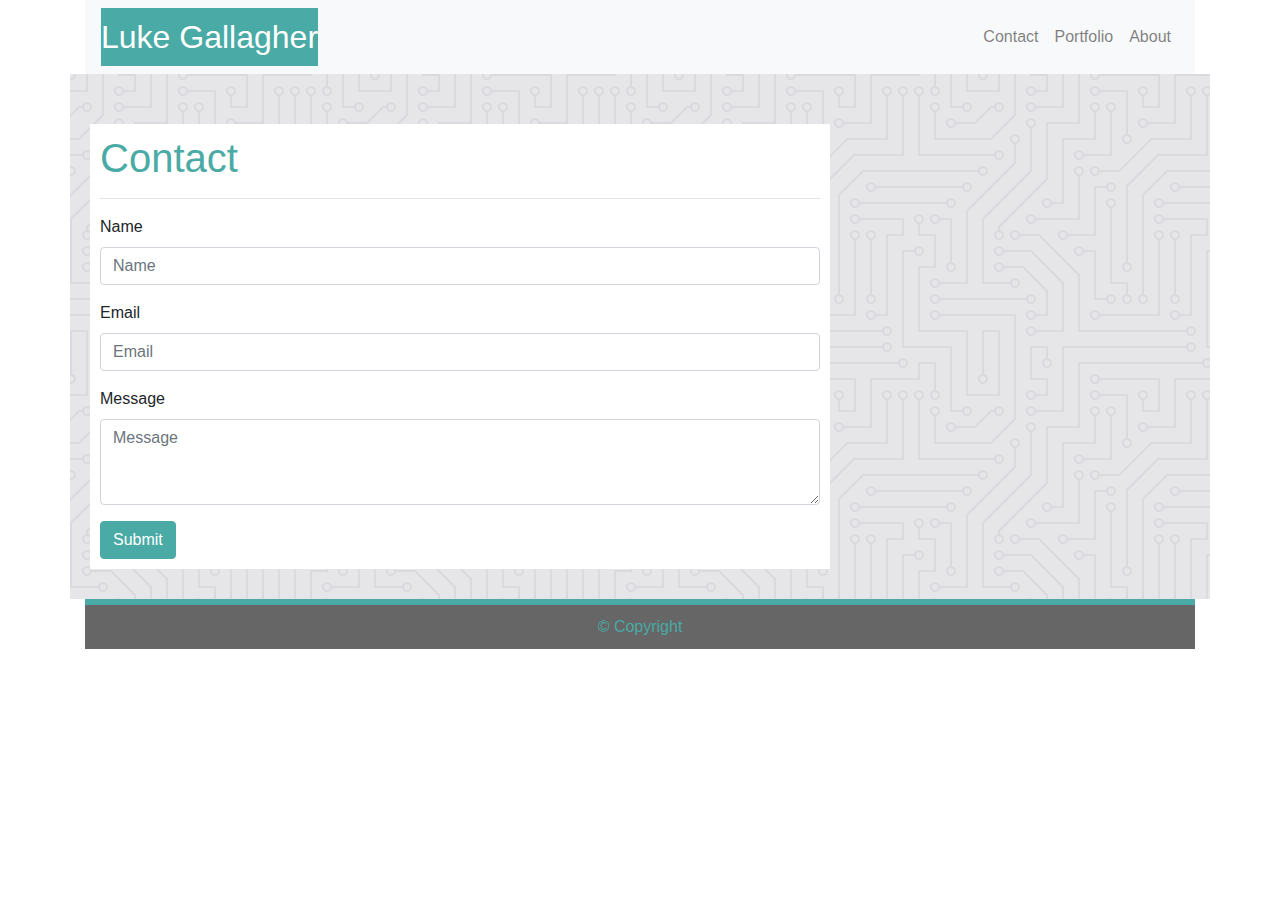
==== contact.html @ 32c840f1 "Initial commit of contact page" ====
<!DOCTYPE html>
<html lang="en-us">
  <head>
    <meta charset="utf-8" />
    <meta http-equiv="X-UA-Compatible" content="IE=edge" />
    <title>Contact Me</title>
    <!-- get the meta tag for viewport scaling -->
    <meta name="viewport" content="width=device-width, initial-scale=1" />

    <!-- Bring in the bootstrap CSS -->
    <!-- We link our html to the Bootstrap CDN Content Delivery Network-->
    <link rel="stylesheet" href="https://maxcdn.bootstrapcdn.com/bootstrap/4.0.0/css/bootstrap.min.css">
    <link rel="stylesheet" href="https://stackpath.bootstrapcdn.com/font-awesome/4.7.0/css/font-awesome.min.css">

    <link rel="stylesheet" type="text/css" media="screen" href="Assets/css/main.css"/>
    <!-- <script src="main.js"></script> -->
  </head>
  <body>
    <!-- Container Div -->
    <div class="container">
        <!-- set up nav bar -->
        <nav class="navbar navbar-expand-lg navbar-light bg-light">

            <!-- My brand -->
            <span class="navbar-brand" id="navbar-heading" >Luke Gallagher</span>
            <button class="navbar-toggler" type="button" data-toggle="collapse" data-target="#navbarNavDropdown" aria-controls="navbarNavDropdown" aria-expanded="false" aria-label="Toggle navigation">
            <span class="navbar-toggler-icon"></span>
            </button>
    
            <!-- Collapsible button -->
            <div class="collapse navbar-collapse" id="navbarNavDropdown">
            <ul class="navbar-nav ml-auto">
    
                <!-- The links of the navbar -->
                <li class="nav-item">
                    <a class="nav-link" href="#">Contact</a>
                </li>
                <li class="nav-item">
                    <a class="nav-link" href="#">Portfolio</a>
                </li>
                <li class="nav-item">
                    <a class="nav-link" href="#">About</a>
                </li>
                </ul>
            </div>
        </nav>
    </div>
    
    <!-- put main body in another container -->
    <div class="container">
      <div class="row"  id="rw-about-me">
        <!-- col 1 -->
        <section class="col-md-8" id="about-me">
          <h1>Contact</h1>
          <hr />
          <form>
            <div class="form-group">
                <label for="txtName">Name</label>
                <input type="text" class="form-control" id="txtName" placeholder="Name">
            </div>
            <div class="form-group">
              <label for="txtEmail">Email</label>
              <input type="email" class="form-control" id="txtEmail" placeholder="Email">
            </div>
            <div class="form-group">
              <label for="txtMessage">Message</label>
              <textarea class="form-control" id="txtMessage" placeholder="Message" rows="3"></textarea>
            </div>
            <button type="submit" class="btn btn-primary" id="btnSubmit">Submit</button>
          </form>
        </section>
      </div>
      <!-- end of top row -->
    </div>

    <!-- put footer in another container -->
    <div class="container">
      <!-- each row has 1 col of 12 -->
      <div class="row">
        <div class="col-md-12">
          <div class="d-flex" id="footer-line"></div>
        </div>
      </div>
      <div class="row">
        <div class="col-md-12">
            <!-- <div class="d-flex p-2" id="footer-box">&#169 Copyright</div> -->
            <footer>&#169; Copyright</footer>
        </div>
      </div>
      <!-- end of footer row -->
    </div>
  
  <!-- jQuery, javascript file for the Bootstrap's javascript file to function -->
  <script src="https://cdnjs.cloudflare.com/ajax/libs/jquery/3.2.1/jquery.min.js"></script>

  <!-- Bootstrap's javascript file that allows the dropdown menu to work  -->
  <script src="https://maxcdn.bootstrapcdn.com/bootstrap/4.0.0/js/bootstrap.min.js"></script>

  </body>
</html>
---- Assets/css/main.css ----
:root {
  --site-colour:#4aaaa5;
}

h1 {
  /* color: rgb(74, 170, 165); */
  color: var(--site-colour);
}

#rw-about-me {
    padding: 50px 10px 30px 20px;
    background-color: #e6e5e8;
    background-image: url("data:image/svg+xml,%3Csvg xmlns='http://www.w3.org/2000/svg' viewBox='0 0 304 304' width='304' height='304'%3E%3Cpath fill='%23b7b0c1' fill-opacity='0.23' d='M44.1 224a5 5 0 1 1 0 2H0v-2h44.1zm160 48a5 5 0 1 1 0 2H82v-2h122.1zm57.8-46a5 5 0 1 1 0-2H304v2h-42.1zm0 16a5 5 0 1 1 0-2H304v2h-42.1zm6.2-114a5 5 0 1 1 0 2h-86.2a5 5 0 1 1 0-2h86.2zm-256-48a5 5 0 1 1 0 2H0v-2h12.1zm185.8 34a5 5 0 1 1 0-2h86.2a5 5 0 1 1 0 2h-86.2zM258 12.1a5 5 0 1 1-2 0V0h2v12.1zm-64 208a5 5 0 1 1-2 0v-54.2a5 5 0 1 1 2 0v54.2zm48-198.2V80h62v2h-64V21.9a5 5 0 1 1 2 0zm16 16V64h46v2h-48V37.9a5 5 0 1 1 2 0zm-128 96V208h16v12.1a5 5 0 1 1-2 0V210h-16v-76.1a5 5 0 1 1 2 0zm-5.9-21.9a5 5 0 1 1 0 2H114v48H85.9a5 5 0 1 1 0-2H112v-48h12.1zm-6.2 130a5 5 0 1 1 0-2H176v-74.1a5 5 0 1 1 2 0V242h-60.1zm-16-64a5 5 0 1 1 0-2H114v48h10.1a5 5 0 1 1 0 2H112v-48h-10.1zM66 284.1a5 5 0 1 1-2 0V274H50v30h-2v-32h18v12.1zM236.1 176a5 5 0 1 1 0 2H226v94h48v32h-2v-30h-48v-98h12.1zm25.8-30a5 5 0 1 1 0-2H274v44.1a5 5 0 1 1-2 0V146h-10.1zm-64 96a5 5 0 1 1 0-2H208v-80h16v-14h-42.1a5 5 0 1 1 0-2H226v18h-16v80h-12.1zm86.2-210a5 5 0 1 1 0 2H272V0h2v32h10.1zM98 101.9V146H53.9a5 5 0 1 1 0-2H96v-42.1a5 5 0 1 1 2 0zM53.9 34a5 5 0 1 1 0-2H80V0h2v34H53.9zm60.1 3.9V66H82v64H69.9a5 5 0 1 1 0-2H80V64h32V37.9a5 5 0 1 1 2 0zM101.9 82a5 5 0 1 1 0-2H128V37.9a5 5 0 1 1 2 0V82h-28.1zm16-64a5 5 0 1 1 0-2H146v44.1a5 5 0 1 1-2 0V18h-26.1zm102.2 270a5 5 0 1 1 0 2H98v14h-2v-16h124.1zM242 149.9V160h16v34h-16v62h48v48h-2v-46h-48v-66h16v-30h-16v-12.1a5 5 0 1 1 2 0zM53.9 18a5 5 0 1 1 0-2H64V2H48V0h18v18H53.9zm112 32a5 5 0 1 1 0-2H192V0h50v2h-48v48h-28.1zm-48-48a5 5 0 0 1-9.8-2h2.07a3 3 0 1 0 5.66 0H178v34h-18V21.9a5 5 0 1 1 2 0V32h14V2h-58.1zm0 96a5 5 0 1 1 0-2H137l32-32h39V21.9a5 5 0 1 1 2 0V66h-40.17l-32 32H117.9zm28.1 90.1a5 5 0 1 1-2 0v-76.51L175.59 80H224V21.9a5 5 0 1 1 2 0V82h-49.59L146 112.41v75.69zm16 32a5 5 0 1 1-2 0v-99.51L184.59 96H300.1a5 5 0 0 1 3.9-3.9v2.07a3 3 0 0 0 0 5.66v2.07a5 5 0 0 1-3.9-3.9H185.41L162 121.41v98.69zm-144-64a5 5 0 1 1-2 0v-3.51l48-48V48h32V0h2v50H66v55.41l-48 48v2.69zM50 53.9v43.51l-48 48V208h26.1a5 5 0 1 1 0 2H0v-65.41l48-48V53.9a5 5 0 1 1 2 0zm-16 16V89.41l-34 34v-2.82l32-32V69.9a5 5 0 1 1 2 0zM12.1 32a5 5 0 1 1 0 2H9.41L0 43.41V40.6L8.59 32h3.51zm265.8 18a5 5 0 1 1 0-2h18.69l7.41-7.41v2.82L297.41 50H277.9zm-16 160a5 5 0 1 1 0-2H288v-71.41l16-16v2.82l-14 14V210h-28.1zm-208 32a5 5 0 1 1 0-2H64v-22.59L40.59 194H21.9a5 5 0 1 1 0-2H41.41L66 216.59V242H53.9zm150.2 14a5 5 0 1 1 0 2H96v-56.6L56.6 162H37.9a5 5 0 1 1 0-2h19.5L98 200.6V256h106.1zm-150.2 2a5 5 0 1 1 0-2H80v-46.59L48.59 178H21.9a5 5 0 1 1 0-2H49.41L82 208.59V258H53.9zM34 39.8v1.61L9.41 66H0v-2h8.59L32 40.59V0h2v39.8zM2 300.1a5 5 0 0 1 3.9 3.9H3.83A3 3 0 0 0 0 302.17V256h18v48h-2v-46H2v42.1zM34 241v63h-2v-62H0v-2h34v1zM17 18H0v-2h16V0h2v18h-1zm273-2h14v2h-16V0h2v16zm-32 273v15h-2v-14h-14v14h-2v-16h18v1zM0 92.1A5.02 5.02 0 0 1 6 97a5 5 0 0 1-6 4.9v-2.07a3 3 0 1 0 0-5.66V92.1zM80 272h2v32h-2v-32zm37.9 32h-2.07a3 3 0 0 0-5.66 0h-2.07a5 5 0 0 1 9.8 0zM5.9 0A5.02 5.02 0 0 1 0 5.9V3.83A3 3 0 0 0 3.83 0H5.9zm294.2 0h2.07A3 3 0 0 0 304 3.83V5.9a5 5 0 0 1-3.9-5.9zm3.9 300.1v2.07a3 3 0 0 0-1.83 1.83h-2.07a5 5 0 0 1 3.9-3.9zM97 100a3 3 0 1 0 0-6 3 3 0 0 0 0 6zm0-16a3 3 0 1 0 0-6 3 3 0 0 0 0 6zm16 16a3 3 0 1 0 0-6 3 3 0 0 0 0 6zm16 16a3 3 0 1 0 0-6 3 3 0 0 0 0 6zm0 16a3 3 0 1 0 0-6 3 3 0 0 0 0 6zm-48 32a3 3 0 1 0 0-6 3 3 0 0 0 0 6zm16 16a3 3 0 1 0 0-6 3 3 0 0 0 0 6zm32 48a3 3 0 1 0 0-6 3 3 0 0 0 0 6zm-16 16a3 3 0 1 0 0-6 3 3 0 0 0 0 6zm32-16a3 3 0 1 0 0-6 3 3 0 0 0 0 6zm0-32a3 3 0 1 0 0-6 3 3 0 0 0 0 6zm16 32a3 3 0 1 0 0-6 3 3 0 0 0 0 6zm32 16a3 3 0 1 0 0-6 3 3 0 0 0 0 6zm0-16a3 3 0 1 0 0-6 3 3 0 0 0 0 6zm-16-64a3 3 0 1 0 0-6 3 3 0 0 0 0 6zm16 0a3 3 0 1 0 0-6 3 3 0 0 0 0 6zm16 96a3 3 0 1 0 0-6 3 3 0 0 0 0 6zm0 16a3 3 0 1 0 0-6 3 3 0 0 0 0 6zm16 16a3 3 0 1 0 0-6 3 3 0 0 0 0 6zm16-144a3 3 0 1 0 0-6 3 3 0 0 0 0 6zm0 32a3 3 0 1 0 0-6 3 3 0 0 0 0 6zm16-32a3 3 0 1 0 0-6 3 3 0 0 0 0 6zm16-16a3 3 0 1 0 0-6 3 3 0 0 0 0 6zm-96 0a3 3 0 1 0 0-6 3 3 0 0 0 0 6zm0 16a3 3 0 1 0 0-6 3 3 0 0 0 0 6zm16-32a3 3 0 1 0 0-6 3 3 0 0 0 0 6zm96 0a3 3 0 1 0 0-6 3 3 0 0 0 0 6zm-16-64a3 3 0 1 0 0-6 3 3 0 0 0 0 6zm16-16a3 3 0 1 0 0-6 3 3 0 0 0 0 6zm-32 0a3 3 0 1 0 0-6 3 3 0 0 0 0 6zm0-16a3 3 0 1 0 0-6 3 3 0 0 0 0 6zm-16 0a3 3 0 1 0 0-6 3 3 0 0 0 0 6zm-16 0a3 3 0 1 0 0-6 3 3 0 0 0 0 6zm-16 0a3 3 0 1 0 0-6 3 3 0 0 0 0 6zM49 36a3 3 0 1 0 0-6 3 3 0 0 0 0 6zm-32 0a3 3 0 1 0 0-6 3 3 0 0 0 0 6zm32 16a3 3 0 1 0 0-6 3 3 0 0 0 0 6zM33 68a3 3 0 1 0 0-6 3 3 0 0 0 0 6zm16-48a3 3 0 1 0 0-6 3 3 0 0 0 0 6zm0 240a3 3 0 1 0 0-6 3 3 0 0 0 0 6zm16 32a3 3 0 1 0 0-6 3 3 0 0 0 0 6zm-16-64a3 3 0 1 0 0-6 3 3 0 0 0 0 6zm0 16a3 3 0 1 0 0-6 3 3 0 0 0 0 6zm-16-32a3 3 0 1 0 0-6 3 3 0 0 0 0 6zm80-176a3 3 0 1 0 0-6 3 3 0 0 0 0 6zm16 0a3 3 0 1 0 0-6 3 3 0 0 0 0 6zm-16-16a3 3 0 1 0 0-6 3 3 0 0 0 0 6zm32 48a3 3 0 1 0 0-6 3 3 0 0 0 0 6zm16-16a3 3 0 1 0 0-6 3 3 0 0 0 0 6zm0-32a3 3 0 1 0 0-6 3 3 0 0 0 0 6zm112 176a3 3 0 1 0 0-6 3 3 0 0 0 0 6zm-16 16a3 3 0 1 0 0-6 3 3 0 0 0 0 6zm0 16a3 3 0 1 0 0-6 3 3 0 0 0 0 6zm0 16a3 3 0 1 0 0-6 3 3 0 0 0 0 6zM17 180a3 3 0 1 0 0-6 3 3 0 0 0 0 6zm0 16a3 3 0 1 0 0-6 3 3 0 0 0 0 6zm0-32a3 3 0 1 0 0-6 3 3 0 0 0 0 6zm16 0a3 3 0 1 0 0-6 3 3 0 0 0 0 6zM17 84a3 3 0 1 0 0-6 3 3 0 0 0 0 6zm32 64a3 3 0 1 0 0-6 3 3 0 0 0 0 6zm16-16a3 3 0 1 0 0-6 3 3 0 0 0 0 6z'%3E%3C/path%3E%3C/svg%3E");
}

#about-me {
    background-color: white;
    padding: 10px; 
}

#myPicture {
  float: left;
  border: none;
  padding: 0px 15px 15px 0px;
}

#navbar-heading {
  font-size: xx-large;
  background-color: var(--site-colour);
  color: white;
}

#footer-line {
  background-color: var(--site-colour);
  min-height: 6px;
}

#footer-box {
  background-color: darkgray;
  min-height: 40px;
  text-align: center;
}

footer {
  padding: 10px;
  background-color: #666666;
  color: var(--site-colour);
  min-height: 40px;
  text-align: center;
}

.main-content {
  /* width: 700px; */
  padding: 10px;
  /* Positioning */
  /* float: left; */

  /* Visual */
  /* background: #fff; */
}

/* Contact page */
/* #btnSubmit { */
.btn-primary {
  background-color: var(--site-colour);
  border-color: var(--site-colour);
}

.btn-primary:hover {
  background-color: #389792;
  border-color: #389792;
}

/* Width at 400px and below */
@media screen and (max-width: 768px) {
  .wrapper {
    /* Box-model */
    width: 100%;
    padding: 20px;
  }

  .main-content {
    width: 100%;
  }

  #sidebar {
    margin-top: 40px;
  }
}

/* Width at 400px and below */
@media screen and (max-width: 400px) {
  body {
    background-color: #333;
  }

  .wrapper {
    /* Box-model */
    width: 100%;
    padding: 20px;
  }

  .main-content {
    width: 100%;
  }

  #sidebar {
    margin-top: 40px;
  }
}
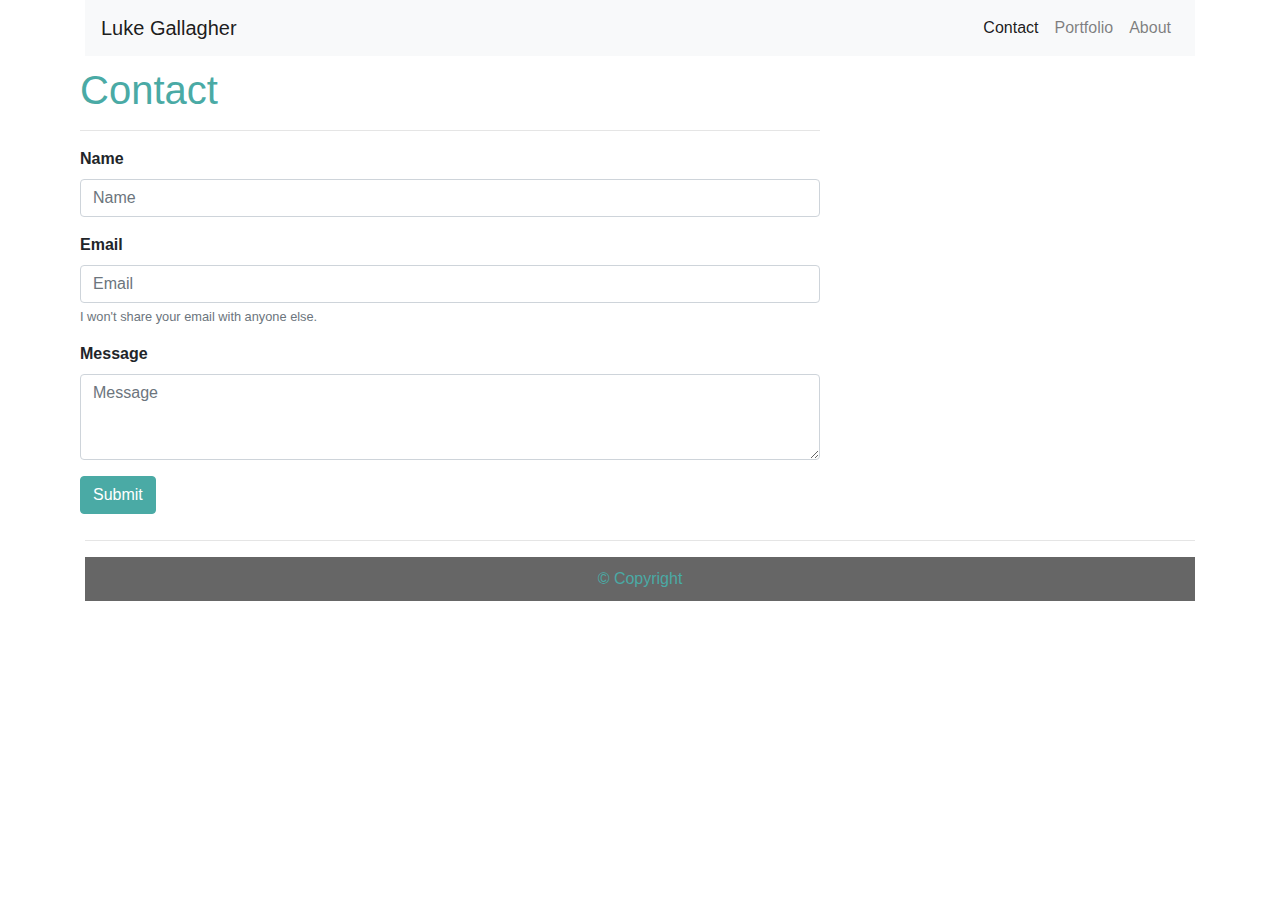
==== commit ec94e8d8: "Completed page layout" ====
--- a/contact.html
+++ b/contact.html
@@ -1,100 +1,81 @@
 <!DOCTYPE html>
-<html lang="en-us">
-  <head>
-    <meta charset="utf-8" />
-    <meta http-equiv="X-UA-Compatible" content="IE=edge" />
-    <title>Contact Me</title>
+<!-- saved from url=(0072)file:///C:/Users/galla/CodingBootcamp/Homework/My-Portfolio/contact.html -->
+<html lang="en-us"><head><meta http-equiv="Content-Type" content="text/html; charset=UTF-8">
+    
+    <meta http-equiv="X-UA-Compatible" content="IE=edge">
+    <title>LG - Contact Me</title>
     <!-- get the meta tag for viewport scaling -->
-    <meta name="viewport" content="width=device-width, initial-scale=1" />
+    <meta name="viewport" content="width=device-width, initial-scale=1">
 
-    <!-- Bring in the bootstrap CSS -->
-    <!-- We link our html to the Bootstrap CDN Content Delivery Network-->
-    <link rel="stylesheet" href="https://maxcdn.bootstrapcdn.com/bootstrap/4.0.0/css/bootstrap.min.css">
-    <link rel="stylesheet" href="https://stackpath.bootstrapcdn.com/font-awesome/4.7.0/css/font-awesome.min.css">
+    <!-- Bring in the bootstrap CSS via the Bootstrap CDN-->
+    <link rel="stylesheet" href="https://maxcdn.bootstrapcdn.com/bootstrap/4.0.0/css/bootstrap.min.css" />
+    <link rel="stylesheet" href="https://stackpath.bootstrapcdn.com/font-awesome/4.7.0/css/font-awesome.min.css" />
 
-    <link rel="stylesheet" type="text/css" media="screen" href="Assets/css/main.css"/>
-    <!-- <script src="main.js"></script> -->
+    <link rel="stylesheet" type="text/css" media="screen" href="Assets/css/main.css">
   </head>
   <body>
     <!-- Container Div -->
     <div class="container">
-        <!-- set up nav bar -->
-        <nav class="navbar navbar-expand-lg navbar-light bg-light">
+      <!-- set up nav bar -->
+      <nav class="navbar navbar-expand-lg navbar-light bg-light">
+        <!-- My brand -->
+        <span class="navbar-brand" id="navbarHeading">Luke Gallagher</span>
+        <button class="navbar-toggler" type="button" data-toggle="collapse" data-target="#navbarNavDropdown" aria-controls="navbarNavDropdown" aria-expanded="false" aria-label="Toggle navigation">
+          <span class="navbar-toggler-icon"></span>
+        </button>
 
-            <!-- My brand -->
-            <span class="navbar-brand" id="navbar-heading" >Luke Gallagher</span>
-            <button class="navbar-toggler" type="button" data-toggle="collapse" data-target="#navbarNavDropdown" aria-controls="navbarNavDropdown" aria-expanded="false" aria-label="Toggle navigation">
-            <span class="navbar-toggler-icon"></span>
-            </button>
+        <!-- Collapsible button -->
+        <div class="collapse navbar-collapse" id="navbarNavDropdown">
+          <ul class="navbar-nav ml-auto">
+            <!-- The links of the navbar -->
+            <li class="nav-item active">
+              <a class="nav-link" href="contact.html">Contact</a>
+            </li>
+            <li class="nav-item">
+              <a class="nav-link" href="portfolio.html">Portfolio</a>
+            </li>
+            <li class="nav-item">
+              <a class="nav-link" href="index.html">About</a>
+            </li>
+          </ul>
+        </div>
+      </nav>
     
-            <!-- Collapsible button -->
-            <div class="collapse navbar-collapse" id="navbarNavDropdown">
-            <ul class="navbar-nav ml-auto">
-    
-                <!-- The links of the navbar -->
-                <li class="nav-item">
-                    <a class="nav-link" href="#">Contact</a>
-                </li>
-                <li class="nav-item">
-                    <a class="nav-link" href="#">Portfolio</a>
-                </li>
-                <li class="nav-item">
-                    <a class="nav-link" href="#">About</a>
-                </li>
-                </ul>
-            </div>
-        </nav>
-    </div>
-    
-    <!-- put main body in another container -->
-    <div class="container">
-      <div class="row"  id="rw-about-me">
+      <!-- main body -->
+      <div class="row" id="rwContentArea">
         <!-- col 1 -->
-        <section class="col-md-8" id="about-me">
+        <section class="col-md-8" id="mainSection">
           <h1>Contact</h1>
-          <hr />
+          <hr>
           <form>
             <div class="form-group">
-                <label for="txtName">Name</label>
-                <input type="text" class="form-control" id="txtName" placeholder="Name">
+              <label for="txtName"><strong>Name</strong></label>
+              <input type="text" class="form-control" id="txtName" placeholder="Name" required="">
             </div>
             <div class="form-group">
-              <label for="txtEmail">Email</label>
-              <input type="email" class="form-control" id="txtEmail" placeholder="Email">
+              <label for="txtEmail"><strong>Email</strong></label>
+              <input type="email" class="form-control" id="txtEmail" placeholder="Email" required="">
+              <small id="emailHelp" class="form-text text-muted">I won't share your email with anyone else.</small>
             </div>
             <div class="form-group">
-              <label for="txtMessage">Message</label>
-              <textarea class="form-control" id="txtMessage" placeholder="Message" rows="3"></textarea>
+              <label for="txtMessage"><strong>Message</strong></label>
+              <textarea class="form-control" id="txtMessage" placeholder="Message" rows="3" required=""></textarea>
             </div>
-            <button type="submit" class="btn btn-primary" id="btnSubmit">Submit</button>
+            <button type="submit" class="btn btn-primary" id="btnSubmit">
+              Submit
+            </button>
           </form>
         </section>
       </div>
-      <!-- end of top row -->
+      
+      <!-- footer -->
+      <hr id="footerLine">
+      <footer>&#169; Copyright</footer>
     </div>
 
-    <!-- put footer in another container -->
-    <div class="container">
-      <!-- each row has 1 col of 12 -->
-      <div class="row">
-        <div class="col-md-12">
-          <div class="d-flex" id="footer-line"></div>
-        </div>
-      </div>
-      <div class="row">
-        <div class="col-md-12">
-            <!-- <div class="d-flex p-2" id="footer-box">&#169 Copyright</div> -->
-            <footer>&#169; Copyright</footer>
-        </div>
-      </div>
-      <!-- end of footer row -->
-    </div>
-  
-  <!-- jQuery, javascript file for the Bootstrap's javascript file to function -->
-  <script src="https://cdnjs.cloudflare.com/ajax/libs/jquery/3.2.1/jquery.min.js"></script>
+    <!-- jQuery, javascript file for the Bootstrap's javascript file to function -->
+    <script src="./contact_files/jquery.min.js.download"></script>
 
-  <!-- Bootstrap's javascript file that allows the dropdown menu to work  -->
-  <script src="https://maxcdn.bootstrapcdn.com/bootstrap/4.0.0/js/bootstrap.min.js"></script>
-
-  </body>
-</html>+    <!-- Bootstrap's javascript file that allows the dropdown menu to work  -->
+    <script src="./contact_files/bootstrap.min.js.download"></script>
+</body></html>--- a/Assets/css/main.css
+++ b/Assets/css/main.css
@@ -11,9 +11,10 @@
     padding: 50px 10px 30px 20px;
     background-color: #e6e5e8;
     background-image: url("data:image/svg+xml,%3Csvg xmlns='http://www.w3.org/2000/svg' viewBox='0 0 304 304' width='304' height='304'%3E%3Cpath fill='%23b7b0c1' fill-opacity='0.23' d='M44.1 224a5 5 0 1 1 0 2H0v-2h44.1zm160 48a5 5 0 1 1 0 2H82v-2h122.1zm57.8-46a5 5 0 1 1 0-2H304v2h-42.1zm0 16a5 5 0 1 1 0-2H304v2h-42.1zm6.2-114a5 5 0 1 1 0 2h-86.2a5 5 0 1 1 0-2h86.2zm-256-48a5 5 0 1 1 0 2H0v-2h12.1zm185.8 34a5 5 0 1 1 0-2h86.2a5 5 0 1 1 0 2h-86.2zM258 12.1a5 5 0 1 1-2 0V0h2v12.1zm-64 208a5 5 0 1 1-2 0v-54.2a5 5 0 1 1 2 0v54.2zm48-198.2V80h62v2h-64V21.9a5 5 0 1 1 2 0zm16 16V64h46v2h-48V37.9a5 5 0 1 1 2 0zm-128 96V208h16v12.1a5 5 0 1 1-2 0V210h-16v-76.1a5 5 0 1 1 2 0zm-5.9-21.9a5 5 0 1 1 0 2H114v48H85.9a5 5 0 1 1 0-2H112v-48h12.1zm-6.2 130a5 5 0 1 1 0-2H176v-74.1a5 5 0 1 1 2 0V242h-60.1zm-16-64a5 5 0 1 1 0-2H114v48h10.1a5 5 0 1 1 0 2H112v-48h-10.1zM66 284.1a5 5 0 1 1-2 0V274H50v30h-2v-32h18v12.1zM236.1 176a5 5 0 1 1 0 2H226v94h48v32h-2v-30h-48v-98h12.1zm25.8-30a5 5 0 1 1 0-2H274v44.1a5 5 0 1 1-2 0V146h-10.1zm-64 96a5 5 0 1 1 0-2H208v-80h16v-14h-42.1a5 5 0 1 1 0-2H226v18h-16v80h-12.1zm86.2-210a5 5 0 1 1 0 2H272V0h2v32h10.1zM98 101.9V146H53.9a5 5 0 1 1 0-2H96v-42.1a5 5 0 1 1 2 0zM53.9 34a5 5 0 1 1 0-2H80V0h2v34H53.9zm60.1 3.9V66H82v64H69.9a5 5 0 1 1 0-2H80V64h32V37.9a5 5 0 1 1 2 0zM101.9 82a5 5 0 1 1 0-2H128V37.9a5 5 0 1 1 2 0V82h-28.1zm16-64a5 5 0 1 1 0-2H146v44.1a5 5 0 1 1-2 0V18h-26.1zm102.2 270a5 5 0 1 1 0 2H98v14h-2v-16h124.1zM242 149.9V160h16v34h-16v62h48v48h-2v-46h-48v-66h16v-30h-16v-12.1a5 5 0 1 1 2 0zM53.9 18a5 5 0 1 1 0-2H64V2H48V0h18v18H53.9zm112 32a5 5 0 1 1 0-2H192V0h50v2h-48v48h-28.1zm-48-48a5 5 0 0 1-9.8-2h2.07a3 3 0 1 0 5.66 0H178v34h-18V21.9a5 5 0 1 1 2 0V32h14V2h-58.1zm0 96a5 5 0 1 1 0-2H137l32-32h39V21.9a5 5 0 1 1 2 0V66h-40.17l-32 32H117.9zm28.1 90.1a5 5 0 1 1-2 0v-76.51L175.59 80H224V21.9a5 5 0 1 1 2 0V82h-49.59L146 112.41v75.69zm16 32a5 5 0 1 1-2 0v-99.51L184.59 96H300.1a5 5 0 0 1 3.9-3.9v2.07a3 3 0 0 0 0 5.66v2.07a5 5 0 0 1-3.9-3.9H185.41L162 121.41v98.69zm-144-64a5 5 0 1 1-2 0v-3.51l48-48V48h32V0h2v50H66v55.41l-48 48v2.69zM50 53.9v43.51l-48 48V208h26.1a5 5 0 1 1 0 2H0v-65.41l48-48V53.9a5 5 0 1 1 2 0zm-16 16V89.41l-34 34v-2.82l32-32V69.9a5 5 0 1 1 2 0zM12.1 32a5 5 0 1 1 0 2H9.41L0 43.41V40.6L8.59 32h3.51zm265.8 18a5 5 0 1 1 0-2h18.69l7.41-7.41v2.82L297.41 50H277.9zm-16 160a5 5 0 1 1 0-2H288v-71.41l16-16v2.82l-14 14V210h-28.1zm-208 32a5 5 0 1 1 0-2H64v-22.59L40.59 194H21.9a5 5 0 1 1 0-2H41.41L66 216.59V242H53.9zm150.2 14a5 5 0 1 1 0 2H96v-56.6L56.6 162H37.9a5 5 0 1 1 0-2h19.5L98 200.6V256h106.1zm-150.2 2a5 5 0 1 1 0-2H80v-46.59L48.59 178H21.9a5 5 0 1 1 0-2H49.41L82 208.59V258H53.9zM34 39.8v1.61L9.41 66H0v-2h8.59L32 40.59V0h2v39.8zM2 300.1a5 5 0 0 1 3.9 3.9H3.83A3 3 0 0 0 0 302.17V256h18v48h-2v-46H2v42.1zM34 241v63h-2v-62H0v-2h34v1zM17 18H0v-2h16V0h2v18h-1zm273-2h14v2h-16V0h2v16zm-32 273v15h-2v-14h-14v14h-2v-16h18v1zM0 92.1A5.02 5.02 0 0 1 6 97a5 5 0 0 1-6 4.9v-2.07a3 3 0 1 0 0-5.66V92.1zM80 272h2v32h-2v-32zm37.9 32h-2.07a3 3 0 0 0-5.66 0h-2.07a5 5 0 0 1 9.8 0zM5.9 0A5.02 5.02 0 0 1 0 5.9V3.83A3 3 0 0 0 3.83 0H5.9zm294.2 0h2.07A3 3 0 0 0 304 3.83V5.9a5 5 0 0 1-3.9-5.9zm3.9 300.1v2.07a3 3 0 0 0-1.83 1.83h-2.07a5 5 0 0 1 3.9-3.9zM97 100a3 3 0 1 0 0-6 3 3 0 0 0 0 6zm0-16a3 3 0 1 0 0-6 3 3 0 0 0 0 6zm16 16a3 3 0 1 0 0-6 3 3 0 0 0 0 6zm16 16a3 3 0 1 0 0-6 3 3 0 0 0 0 6zm0 16a3 3 0 1 0 0-6 3 3 0 0 0 0 6zm-48 32a3 3 0 1 0 0-6 3 3 0 0 0 0 6zm16 16a3 3 0 1 0 0-6 3 3 0 0 0 0 6zm32 48a3 3 0 1 0 0-6 3 3 0 0 0 0 6zm-16 16a3 3 0 1 0 0-6 3 3 0 0 0 0 6zm32-16a3 3 0 1 0 0-6 3 3 0 0 0 0 6zm0-32a3 3 0 1 0 0-6 3 3 0 0 0 0 6zm16 32a3 3 0 1 0 0-6 3 3 0 0 0 0 6zm32 16a3 3 0 1 0 0-6 3 3 0 0 0 0 6zm0-16a3 3 0 1 0 0-6 3 3 0 0 0 0 6zm-16-64a3 3 0 1 0 0-6 3 3 0 0 0 0 6zm16 0a3 3 0 1 0 0-6 3 3 0 0 0 0 6zm16 96a3 3 0 1 0 0-6 3 3 0 0 0 0 6zm0 16a3 3 0 1 0 0-6 3 3 0 0 0 0 6zm16 16a3 3 0 1 0 0-6 3 3 0 0 0 0 6zm16-144a3 3 0 1 0 0-6 3 3 0 0 0 0 6zm0 32a3 3 0 1 0 0-6 3 3 0 0 0 0 6zm16-32a3 3 0 1 0 0-6 3 3 0 0 0 0 6zm16-16a3 3 0 1 0 0-6 3 3 0 0 0 0 6zm-96 0a3 3 0 1 0 0-6 3 3 0 0 0 0 6zm0 16a3 3 0 1 0 0-6 3 3 0 0 0 0 6zm16-32a3 3 0 1 0 0-6 3 3 0 0 0 0 6zm96 0a3 3 0 1 0 0-6 3 3 0 0 0 0 6zm-16-64a3 3 0 1 0 0-6 3 3 0 0 0 0 6zm16-16a3 3 0 1 0 0-6 3 3 0 0 0 0 6zm-32 0a3 3 0 1 0 0-6 3 3 0 0 0 0 6zm0-16a3 3 0 1 0 0-6 3 3 0 0 0 0 6zm-16 0a3 3 0 1 0 0-6 3 3 0 0 0 0 6zm-16 0a3 3 0 1 0 0-6 3 3 0 0 0 0 6zm-16 0a3 3 0 1 0 0-6 3 3 0 0 0 0 6zM49 36a3 3 0 1 0 0-6 3 3 0 0 0 0 6zm-32 0a3 3 0 1 0 0-6 3 3 0 0 0 0 6zm32 16a3 3 0 1 0 0-6 3 3 0 0 0 0 6zM33 68a3 3 0 1 0 0-6 3 3 0 0 0 0 6zm16-48a3 3 0 1 0 0-6 3 3 0 0 0 0 6zm0 240a3 3 0 1 0 0-6 3 3 0 0 0 0 6zm16 32a3 3 0 1 0 0-6 3 3 0 0 0 0 6zm-16-64a3 3 0 1 0 0-6 3 3 0 0 0 0 6zm0 16a3 3 0 1 0 0-6 3 3 0 0 0 0 6zm-16-32a3 3 0 1 0 0-6 3 3 0 0 0 0 6zm80-176a3 3 0 1 0 0-6 3 3 0 0 0 0 6zm16 0a3 3 0 1 0 0-6 3 3 0 0 0 0 6zm-16-16a3 3 0 1 0 0-6 3 3 0 0 0 0 6zm32 48a3 3 0 1 0 0-6 3 3 0 0 0 0 6zm16-16a3 3 0 1 0 0-6 3 3 0 0 0 0 6zm0-32a3 3 0 1 0 0-6 3 3 0 0 0 0 6zm112 176a3 3 0 1 0 0-6 3 3 0 0 0 0 6zm-16 16a3 3 0 1 0 0-6 3 3 0 0 0 0 6zm0 16a3 3 0 1 0 0-6 3 3 0 0 0 0 6zm0 16a3 3 0 1 0 0-6 3 3 0 0 0 0 6zM17 180a3 3 0 1 0 0-6 3 3 0 0 0 0 6zm0 16a3 3 0 1 0 0-6 3 3 0 0 0 0 6zm0-32a3 3 0 1 0 0-6 3 3 0 0 0 0 6zm16 0a3 3 0 1 0 0-6 3 3 0 0 0 0 6zM17 84a3 3 0 1 0 0-6 3 3 0 0 0 0 6zm32 64a3 3 0 1 0 0-6 3 3 0 0 0 0 6zm16-16a3 3 0 1 0 0-6 3 3 0 0 0 0 6z'%3E%3C/path%3E%3C/svg%3E");
+    /* background from https://www.heropatterns.com/ */
 }
 
-#about-me {
+#mainSection {
     background-color: white;
     padding: 10px; 
 }
@@ -59,16 +60,22 @@
   /* background: #fff; */
 }
 
-/* Contact page */
-/* #btnSubmit { */
+/******************************* Contact page **************************/
 .btn-primary {
   background-color: var(--site-colour);
   border-color: var(--site-colour);
 }
 
-.btn-primary:hover {
-  background-color: #389792;
-  border-color: #389792;
+.btn-primary:hover, .btn-primary:focus, .btn-primary:active, .btn-primary:visited, .btn-primary:focus {
+  background-color: #389792 !important;
+  border-color: #389792 !important;
+}
+
+/******************************* Portfolio page **************************/
+#myPicture1, #myPicture2, #myPicture3, #myPicture4, #myPicture5 {
+  float: left;
+  border: none;
+  padding: 20px;
 }
 
 /* Width at 400px and below */
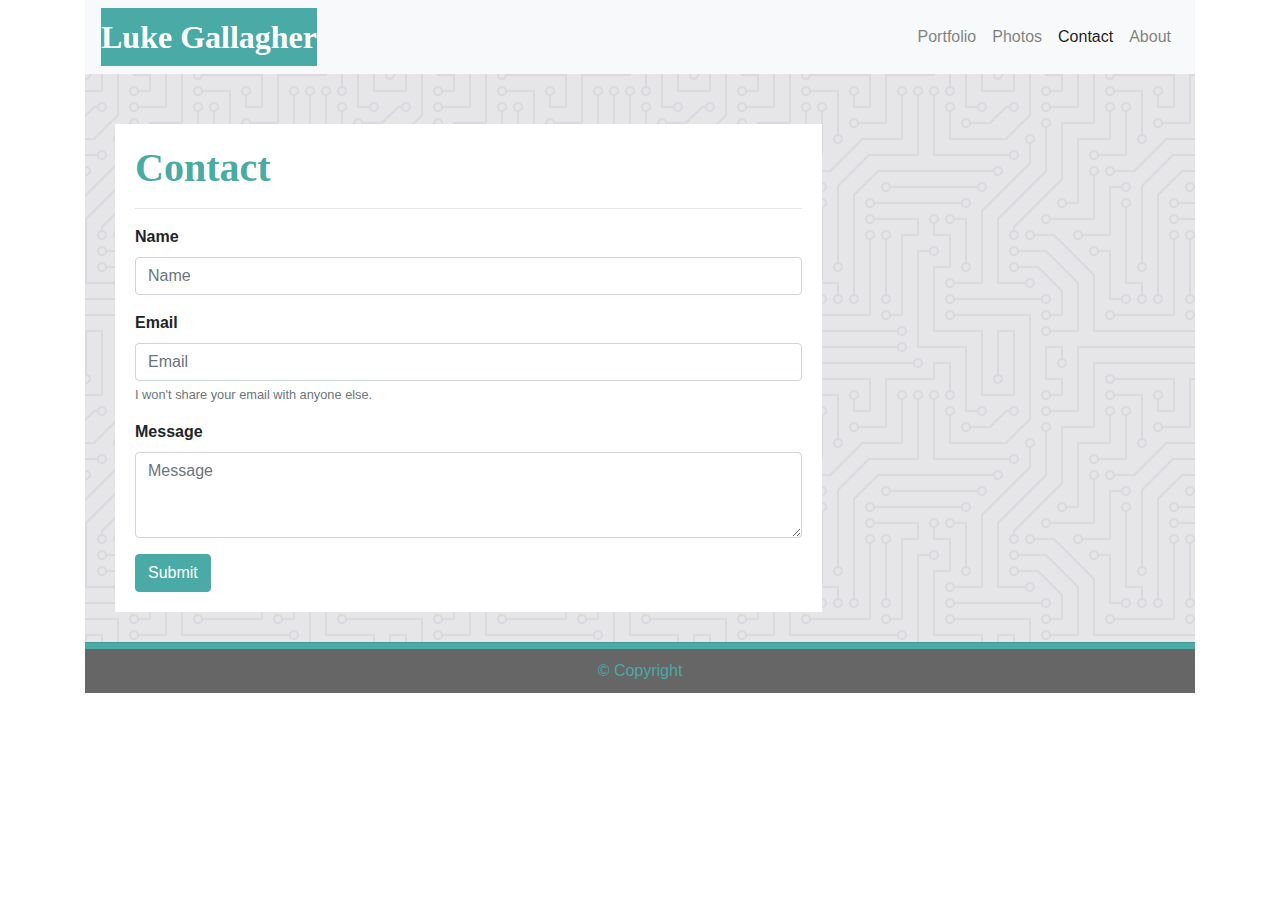
==== commit 3be5d869: "First update of Portfolio" ====
--- a/contact.html
+++ b/contact.html
@@ -1,17 +1,21 @@
+<!-- @format -->
+
 <!DOCTYPE html>
 <!-- saved from url=(0072)file:///C:/Users/galla/CodingBootcamp/Homework/My-Portfolio/contact.html -->
-<html lang="en-us"><head><meta http-equiv="Content-Type" content="text/html; charset=UTF-8">
-    
-    <meta http-equiv="X-UA-Compatible" content="IE=edge">
+<html lang="en-us">
+  <head>
+    <meta http-equiv="Content-Type" content="text/html; charset=UTF-8" />
+
+    <meta http-equiv="X-UA-Compatible" content="IE=edge" />
     <title>LG - Contact Me</title>
     <!-- get the meta tag for viewport scaling -->
-    <meta name="viewport" content="width=device-width, initial-scale=1">
+    <meta name="viewport" content="width=device-width, initial-scale=1" />
 
     <!-- Bring in the bootstrap CSS via the Bootstrap CDN-->
     <link rel="stylesheet" href="https://maxcdn.bootstrapcdn.com/bootstrap/4.0.0/css/bootstrap.min.css" />
     <link rel="stylesheet" href="https://stackpath.bootstrapcdn.com/font-awesome/4.7.0/css/font-awesome.min.css" />
 
-    <link rel="stylesheet" type="text/css" media="screen" href="Assets/css/main.css">
+    <link rel="stylesheet" type="text/css" media="screen" href="Assets/css/main.css" />
   </head>
   <body>
     <!-- Container Div -->
@@ -28,11 +32,14 @@
         <div class="collapse navbar-collapse" id="navbarNavDropdown">
           <ul class="navbar-nav ml-auto">
             <!-- The links of the navbar -->
+            <li class="nav-item">
+              <a class="nav-link" href="portfolio.html">Portfolio</a>
+            </li>
+            <li class="nav-item">
+              <a class="nav-link" href="photos.html">Photos</a>
+            </li>
             <li class="nav-item active">
               <a class="nav-link" href="contact.html">Contact</a>
-            </li>
-            <li class="nav-item">
-              <a class="nav-link" href="portfolio.html">Portfolio</a>
             </li>
             <li class="nav-item">
               <a class="nav-link" href="index.html">About</a>
@@ -40,36 +47,34 @@
           </ul>
         </div>
       </nav>
-    
+
       <!-- main body -->
       <div class="row" id="rwContentArea">
         <!-- col 1 -->
         <section class="col-md-8" id="mainSection">
           <h1>Contact</h1>
-          <hr>
+          <hr />
           <form>
             <div class="form-group">
               <label for="txtName"><strong>Name</strong></label>
-              <input type="text" class="form-control" id="txtName" placeholder="Name" required="">
+              <input type="text" class="form-control" id="txtName" placeholder="Name" required="" />
             </div>
             <div class="form-group">
               <label for="txtEmail"><strong>Email</strong></label>
-              <input type="email" class="form-control" id="txtEmail" placeholder="Email" required="">
+              <input type="email" class="form-control" id="txtEmail" placeholder="Email" required="" />
               <small id="emailHelp" class="form-text text-muted">I won't share your email with anyone else.</small>
             </div>
             <div class="form-group">
               <label for="txtMessage"><strong>Message</strong></label>
               <textarea class="form-control" id="txtMessage" placeholder="Message" rows="3" required=""></textarea>
             </div>
-            <button type="submit" class="btn btn-primary" id="btnSubmit">
-              Submit
-            </button>
+            <button type="submit" class="btn btn-primary" id="btnSubmit">Submit</button>
           </form>
         </section>
       </div>
-      
+
       <!-- footer -->
-      <hr id="footerLine">
+      <hr id="footerLine" />
       <footer>&#169; Copyright</footer>
     </div>
 
@@ -78,4 +83,5 @@
 
     <!-- Bootstrap's javascript file that allows the dropdown menu to work  -->
     <script src="./contact_files/bootstrap.min.js.download"></script>
-</body></html>+  </body>
+</html>
--- a/Assets/css/main.css
+++ b/Assets/css/main.css
@@ -1,45 +1,43 @@
 :root {
-  --site-colour:#4aaaa5;
+  --site-colour: #4aaaa5;
 }
 
 h1 {
-  /* color: rgb(74, 170, 165); */
+  font-family: "Times New Roman", sans-serif;
+  font-weight: bold;
   color: var(--site-colour);
 }
 
-#rw-about-me {
-    padding: 50px 10px 30px 20px;
-    background-color: #e6e5e8;
-    background-image: url("data:image/svg+xml,%3Csvg xmlns='http://www.w3.org/2000/svg' viewBox='0 0 304 304' width='304' height='304'%3E%3Cpath fill='%23b7b0c1' fill-opacity='0.23' d='M44.1 224a5 5 0 1 1 0 2H0v-2h44.1zm160 48a5 5 0 1 1 0 2H82v-2h122.1zm57.8-46a5 5 0 1 1 0-2H304v2h-42.1zm0 16a5 5 0 1 1 0-2H304v2h-42.1zm6.2-114a5 5 0 1 1 0 2h-86.2a5 5 0 1 1 0-2h86.2zm-256-48a5 5 0 1 1 0 2H0v-2h12.1zm185.8 34a5 5 0 1 1 0-2h86.2a5 5 0 1 1 0 2h-86.2zM258 12.1a5 5 0 1 1-2 0V0h2v12.1zm-64 208a5 5 0 1 1-2 0v-54.2a5 5 0 1 1 2 0v54.2zm48-198.2V80h62v2h-64V21.9a5 5 0 1 1 2 0zm16 16V64h46v2h-48V37.9a5 5 0 1 1 2 0zm-128 96V208h16v12.1a5 5 0 1 1-2 0V210h-16v-76.1a5 5 0 1 1 2 0zm-5.9-21.9a5 5 0 1 1 0 2H114v48H85.9a5 5 0 1 1 0-2H112v-48h12.1zm-6.2 130a5 5 0 1 1 0-2H176v-74.1a5 5 0 1 1 2 0V242h-60.1zm-16-64a5 5 0 1 1 0-2H114v48h10.1a5 5 0 1 1 0 2H112v-48h-10.1zM66 284.1a5 5 0 1 1-2 0V274H50v30h-2v-32h18v12.1zM236.1 176a5 5 0 1 1 0 2H226v94h48v32h-2v-30h-48v-98h12.1zm25.8-30a5 5 0 1 1 0-2H274v44.1a5 5 0 1 1-2 0V146h-10.1zm-64 96a5 5 0 1 1 0-2H208v-80h16v-14h-42.1a5 5 0 1 1 0-2H226v18h-16v80h-12.1zm86.2-210a5 5 0 1 1 0 2H272V0h2v32h10.1zM98 101.9V146H53.9a5 5 0 1 1 0-2H96v-42.1a5 5 0 1 1 2 0zM53.9 34a5 5 0 1 1 0-2H80V0h2v34H53.9zm60.1 3.9V66H82v64H69.9a5 5 0 1 1 0-2H80V64h32V37.9a5 5 0 1 1 2 0zM101.9 82a5 5 0 1 1 0-2H128V37.9a5 5 0 1 1 2 0V82h-28.1zm16-64a5 5 0 1 1 0-2H146v44.1a5 5 0 1 1-2 0V18h-26.1zm102.2 270a5 5 0 1 1 0 2H98v14h-2v-16h124.1zM242 149.9V160h16v34h-16v62h48v48h-2v-46h-48v-66h16v-30h-16v-12.1a5 5 0 1 1 2 0zM53.9 18a5 5 0 1 1 0-2H64V2H48V0h18v18H53.9zm112 32a5 5 0 1 1 0-2H192V0h50v2h-48v48h-28.1zm-48-48a5 5 0 0 1-9.8-2h2.07a3 3 0 1 0 5.66 0H178v34h-18V21.9a5 5 0 1 1 2 0V32h14V2h-58.1zm0 96a5 5 0 1 1 0-2H137l32-32h39V21.9a5 5 0 1 1 2 0V66h-40.17l-32 32H117.9zm28.1 90.1a5 5 0 1 1-2 0v-76.51L175.59 80H224V21.9a5 5 0 1 1 2 0V82h-49.59L146 112.41v75.69zm16 32a5 5 0 1 1-2 0v-99.51L184.59 96H300.1a5 5 0 0 1 3.9-3.9v2.07a3 3 0 0 0 0 5.66v2.07a5 5 0 0 1-3.9-3.9H185.41L162 121.41v98.69zm-144-64a5 5 0 1 1-2 0v-3.51l48-48V48h32V0h2v50H66v55.41l-48 48v2.69zM50 53.9v43.51l-48 48V208h26.1a5 5 0 1 1 0 2H0v-65.41l48-48V53.9a5 5 0 1 1 2 0zm-16 16V89.41l-34 34v-2.82l32-32V69.9a5 5 0 1 1 2 0zM12.1 32a5 5 0 1 1 0 2H9.41L0 43.41V40.6L8.59 32h3.51zm265.8 18a5 5 0 1 1 0-2h18.69l7.41-7.41v2.82L297.41 50H277.9zm-16 160a5 5 0 1 1 0-2H288v-71.41l16-16v2.82l-14 14V210h-28.1zm-208 32a5 5 0 1 1 0-2H64v-22.59L40.59 194H21.9a5 5 0 1 1 0-2H41.41L66 216.59V242H53.9zm150.2 14a5 5 0 1 1 0 2H96v-56.6L56.6 162H37.9a5 5 0 1 1 0-2h19.5L98 200.6V256h106.1zm-150.2 2a5 5 0 1 1 0-2H80v-46.59L48.59 178H21.9a5 5 0 1 1 0-2H49.41L82 208.59V258H53.9zM34 39.8v1.61L9.41 66H0v-2h8.59L32 40.59V0h2v39.8zM2 300.1a5 5 0 0 1 3.9 3.9H3.83A3 3 0 0 0 0 302.17V256h18v48h-2v-46H2v42.1zM34 241v63h-2v-62H0v-2h34v1zM17 18H0v-2h16V0h2v18h-1zm273-2h14v2h-16V0h2v16zm-32 273v15h-2v-14h-14v14h-2v-16h18v1zM0 92.1A5.02 5.02 0 0 1 6 97a5 5 0 0 1-6 4.9v-2.07a3 3 0 1 0 0-5.66V92.1zM80 272h2v32h-2v-32zm37.9 32h-2.07a3 3 0 0 0-5.66 0h-2.07a5 5 0 0 1 9.8 0zM5.9 0A5.02 5.02 0 0 1 0 5.9V3.83A3 3 0 0 0 3.83 0H5.9zm294.2 0h2.07A3 3 0 0 0 304 3.83V5.9a5 5 0 0 1-3.9-5.9zm3.9 300.1v2.07a3 3 0 0 0-1.83 1.83h-2.07a5 5 0 0 1 3.9-3.9zM97 100a3 3 0 1 0 0-6 3 3 0 0 0 0 6zm0-16a3 3 0 1 0 0-6 3 3 0 0 0 0 6zm16 16a3 3 0 1 0 0-6 3 3 0 0 0 0 6zm16 16a3 3 0 1 0 0-6 3 3 0 0 0 0 6zm0 16a3 3 0 1 0 0-6 3 3 0 0 0 0 6zm-48 32a3 3 0 1 0 0-6 3 3 0 0 0 0 6zm16 16a3 3 0 1 0 0-6 3 3 0 0 0 0 6zm32 48a3 3 0 1 0 0-6 3 3 0 0 0 0 6zm-16 16a3 3 0 1 0 0-6 3 3 0 0 0 0 6zm32-16a3 3 0 1 0 0-6 3 3 0 0 0 0 6zm0-32a3 3 0 1 0 0-6 3 3 0 0 0 0 6zm16 32a3 3 0 1 0 0-6 3 3 0 0 0 0 6zm32 16a3 3 0 1 0 0-6 3 3 0 0 0 0 6zm0-16a3 3 0 1 0 0-6 3 3 0 0 0 0 6zm-16-64a3 3 0 1 0 0-6 3 3 0 0 0 0 6zm16 0a3 3 0 1 0 0-6 3 3 0 0 0 0 6zm16 96a3 3 0 1 0 0-6 3 3 0 0 0 0 6zm0 16a3 3 0 1 0 0-6 3 3 0 0 0 0 6zm16 16a3 3 0 1 0 0-6 3 3 0 0 0 0 6zm16-144a3 3 0 1 0 0-6 3 3 0 0 0 0 6zm0 32a3 3 0 1 0 0-6 3 3 0 0 0 0 6zm16-32a3 3 0 1 0 0-6 3 3 0 0 0 0 6zm16-16a3 3 0 1 0 0-6 3 3 0 0 0 0 6zm-96 0a3 3 0 1 0 0-6 3 3 0 0 0 0 6zm0 16a3 3 0 1 0 0-6 3 3 0 0 0 0 6zm16-32a3 3 0 1 0 0-6 3 3 0 0 0 0 6zm96 0a3 3 0 1 0 0-6 3 3 0 0 0 0 6zm-16-64a3 3 0 1 0 0-6 3 3 0 0 0 0 6zm16-16a3 3 0 1 0 0-6 3 3 0 0 0 0 6zm-32 0a3 3 0 1 0 0-6 3 3 0 0 0 0 6zm0-16a3 3 0 1 0 0-6 3 3 0 0 0 0 6zm-16 0a3 3 0 1 0 0-6 3 3 0 0 0 0 6zm-16 0a3 3 0 1 0 0-6 3 3 0 0 0 0 6zm-16 0a3 3 0 1 0 0-6 3 3 0 0 0 0 6zM49 36a3 3 0 1 0 0-6 3 3 0 0 0 0 6zm-32 0a3 3 0 1 0 0-6 3 3 0 0 0 0 6zm32 16a3 3 0 1 0 0-6 3 3 0 0 0 0 6zM33 68a3 3 0 1 0 0-6 3 3 0 0 0 0 6zm16-48a3 3 0 1 0 0-6 3 3 0 0 0 0 6zm0 240a3 3 0 1 0 0-6 3 3 0 0 0 0 6zm16 32a3 3 0 1 0 0-6 3 3 0 0 0 0 6zm-16-64a3 3 0 1 0 0-6 3 3 0 0 0 0 6zm0 16a3 3 0 1 0 0-6 3 3 0 0 0 0 6zm-16-32a3 3 0 1 0 0-6 3 3 0 0 0 0 6zm80-176a3 3 0 1 0 0-6 3 3 0 0 0 0 6zm16 0a3 3 0 1 0 0-6 3 3 0 0 0 0 6zm-16-16a3 3 0 1 0 0-6 3 3 0 0 0 0 6zm32 48a3 3 0 1 0 0-6 3 3 0 0 0 0 6zm16-16a3 3 0 1 0 0-6 3 3 0 0 0 0 6zm0-32a3 3 0 1 0 0-6 3 3 0 0 0 0 6zm112 176a3 3 0 1 0 0-6 3 3 0 0 0 0 6zm-16 16a3 3 0 1 0 0-6 3 3 0 0 0 0 6zm0 16a3 3 0 1 0 0-6 3 3 0 0 0 0 6zm0 16a3 3 0 1 0 0-6 3 3 0 0 0 0 6zM17 180a3 3 0 1 0 0-6 3 3 0 0 0 0 6zm0 16a3 3 0 1 0 0-6 3 3 0 0 0 0 6zm0-32a3 3 0 1 0 0-6 3 3 0 0 0 0 6zm16 0a3 3 0 1 0 0-6 3 3 0 0 0 0 6zM17 84a3 3 0 1 0 0-6 3 3 0 0 0 0 6zm32 64a3 3 0 1 0 0-6 3 3 0 0 0 0 6zm16-16a3 3 0 1 0 0-6 3 3 0 0 0 0 6z'%3E%3C/path%3E%3C/svg%3E");
-    /* background from https://www.heropatterns.com/ */
+.row {
+  margin-right: 0px;
+  margin-left: 0px;
 }
 
-#mainSection {
-    background-color: white;
-    padding: 10px; 
-}
-
-#myPicture {
-  float: left;
-  border: none;
-  padding: 0px 15px 15px 0px;
-}
-
-#navbar-heading {
+#navbarHeading {
+  font-family: "Times New Roman", sans-serif;
   font-size: xx-large;
+  font-weight: bold;
   background-color: var(--site-colour);
   color: white;
 }
 
-#footer-line {
+#rwContentArea {
+  padding: 50px 20px 30px 30px;
+  background-color: #e6e5e8;
+  background-image: url("data:image/svg+xml,%3Csvg xmlns='http://www.w3.org/2000/svg' viewBox='0 0 304 304' width='304' height='304'%3E%3Cpath fill='%23b7b0c1' fill-opacity='0.23' d='M44.1 224a5 5 0 1 1 0 2H0v-2h44.1zm160 48a5 5 0 1 1 0 2H82v-2h122.1zm57.8-46a5 5 0 1 1 0-2H304v2h-42.1zm0 16a5 5 0 1 1 0-2H304v2h-42.1zm6.2-114a5 5 0 1 1 0 2h-86.2a5 5 0 1 1 0-2h86.2zm-256-48a5 5 0 1 1 0 2H0v-2h12.1zm185.8 34a5 5 0 1 1 0-2h86.2a5 5 0 1 1 0 2h-86.2zM258 12.1a5 5 0 1 1-2 0V0h2v12.1zm-64 208a5 5 0 1 1-2 0v-54.2a5 5 0 1 1 2 0v54.2zm48-198.2V80h62v2h-64V21.9a5 5 0 1 1 2 0zm16 16V64h46v2h-48V37.9a5 5 0 1 1 2 0zm-128 96V208h16v12.1a5 5 0 1 1-2 0V210h-16v-76.1a5 5 0 1 1 2 0zm-5.9-21.9a5 5 0 1 1 0 2H114v48H85.9a5 5 0 1 1 0-2H112v-48h12.1zm-6.2 130a5 5 0 1 1 0-2H176v-74.1a5 5 0 1 1 2 0V242h-60.1zm-16-64a5 5 0 1 1 0-2H114v48h10.1a5 5 0 1 1 0 2H112v-48h-10.1zM66 284.1a5 5 0 1 1-2 0V274H50v30h-2v-32h18v12.1zM236.1 176a5 5 0 1 1 0 2H226v94h48v32h-2v-30h-48v-98h12.1zm25.8-30a5 5 0 1 1 0-2H274v44.1a5 5 0 1 1-2 0V146h-10.1zm-64 96a5 5 0 1 1 0-2H208v-80h16v-14h-42.1a5 5 0 1 1 0-2H226v18h-16v80h-12.1zm86.2-210a5 5 0 1 1 0 2H272V0h2v32h10.1zM98 101.9V146H53.9a5 5 0 1 1 0-2H96v-42.1a5 5 0 1 1 2 0zM53.9 34a5 5 0 1 1 0-2H80V0h2v34H53.9zm60.1 3.9V66H82v64H69.9a5 5 0 1 1 0-2H80V64h32V37.9a5 5 0 1 1 2 0zM101.9 82a5 5 0 1 1 0-2H128V37.9a5 5 0 1 1 2 0V82h-28.1zm16-64a5 5 0 1 1 0-2H146v44.1a5 5 0 1 1-2 0V18h-26.1zm102.2 270a5 5 0 1 1 0 2H98v14h-2v-16h124.1zM242 149.9V160h16v34h-16v62h48v48h-2v-46h-48v-66h16v-30h-16v-12.1a5 5 0 1 1 2 0zM53.9 18a5 5 0 1 1 0-2H64V2H48V0h18v18H53.9zm112 32a5 5 0 1 1 0-2H192V0h50v2h-48v48h-28.1zm-48-48a5 5 0 0 1-9.8-2h2.07a3 3 0 1 0 5.66 0H178v34h-18V21.9a5 5 0 1 1 2 0V32h14V2h-58.1zm0 96a5 5 0 1 1 0-2H137l32-32h39V21.9a5 5 0 1 1 2 0V66h-40.17l-32 32H117.9zm28.1 90.1a5 5 0 1 1-2 0v-76.51L175.59 80H224V21.9a5 5 0 1 1 2 0V82h-49.59L146 112.41v75.69zm16 32a5 5 0 1 1-2 0v-99.51L184.59 96H300.1a5 5 0 0 1 3.9-3.9v2.07a3 3 0 0 0 0 5.66v2.07a5 5 0 0 1-3.9-3.9H185.41L162 121.41v98.69zm-144-64a5 5 0 1 1-2 0v-3.51l48-48V48h32V0h2v50H66v55.41l-48 48v2.69zM50 53.9v43.51l-48 48V208h26.1a5 5 0 1 1 0 2H0v-65.41l48-48V53.9a5 5 0 1 1 2 0zm-16 16V89.41l-34 34v-2.82l32-32V69.9a5 5 0 1 1 2 0zM12.1 32a5 5 0 1 1 0 2H9.41L0 43.41V40.6L8.59 32h3.51zm265.8 18a5 5 0 1 1 0-2h18.69l7.41-7.41v2.82L297.41 50H277.9zm-16 160a5 5 0 1 1 0-2H288v-71.41l16-16v2.82l-14 14V210h-28.1zm-208 32a5 5 0 1 1 0-2H64v-22.59L40.59 194H21.9a5 5 0 1 1 0-2H41.41L66 216.59V242H53.9zm150.2 14a5 5 0 1 1 0 2H96v-56.6L56.6 162H37.9a5 5 0 1 1 0-2h19.5L98 200.6V256h106.1zm-150.2 2a5 5 0 1 1 0-2H80v-46.59L48.59 178H21.9a5 5 0 1 1 0-2H49.41L82 208.59V258H53.9zM34 39.8v1.61L9.41 66H0v-2h8.59L32 40.59V0h2v39.8zM2 300.1a5 5 0 0 1 3.9 3.9H3.83A3 3 0 0 0 0 302.17V256h18v48h-2v-46H2v42.1zM34 241v63h-2v-62H0v-2h34v1zM17 18H0v-2h16V0h2v18h-1zm273-2h14v2h-16V0h2v16zm-32 273v15h-2v-14h-14v14h-2v-16h18v1zM0 92.1A5.02 5.02 0 0 1 6 97a5 5 0 0 1-6 4.9v-2.07a3 3 0 1 0 0-5.66V92.1zM80 272h2v32h-2v-32zm37.9 32h-2.07a3 3 0 0 0-5.66 0h-2.07a5 5 0 0 1 9.8 0zM5.9 0A5.02 5.02 0 0 1 0 5.9V3.83A3 3 0 0 0 3.83 0H5.9zm294.2 0h2.07A3 3 0 0 0 304 3.83V5.9a5 5 0 0 1-3.9-5.9zm3.9 300.1v2.07a3 3 0 0 0-1.83 1.83h-2.07a5 5 0 0 1 3.9-3.9zM97 100a3 3 0 1 0 0-6 3 3 0 0 0 0 6zm0-16a3 3 0 1 0 0-6 3 3 0 0 0 0 6zm16 16a3 3 0 1 0 0-6 3 3 0 0 0 0 6zm16 16a3 3 0 1 0 0-6 3 3 0 0 0 0 6zm0 16a3 3 0 1 0 0-6 3 3 0 0 0 0 6zm-48 32a3 3 0 1 0 0-6 3 3 0 0 0 0 6zm16 16a3 3 0 1 0 0-6 3 3 0 0 0 0 6zm32 48a3 3 0 1 0 0-6 3 3 0 0 0 0 6zm-16 16a3 3 0 1 0 0-6 3 3 0 0 0 0 6zm32-16a3 3 0 1 0 0-6 3 3 0 0 0 0 6zm0-32a3 3 0 1 0 0-6 3 3 0 0 0 0 6zm16 32a3 3 0 1 0 0-6 3 3 0 0 0 0 6zm32 16a3 3 0 1 0 0-6 3 3 0 0 0 0 6zm0-16a3 3 0 1 0 0-6 3 3 0 0 0 0 6zm-16-64a3 3 0 1 0 0-6 3 3 0 0 0 0 6zm16 0a3 3 0 1 0 0-6 3 3 0 0 0 0 6zm16 96a3 3 0 1 0 0-6 3 3 0 0 0 0 6zm0 16a3 3 0 1 0 0-6 3 3 0 0 0 0 6zm16 16a3 3 0 1 0 0-6 3 3 0 0 0 0 6zm16-144a3 3 0 1 0 0-6 3 3 0 0 0 0 6zm0 32a3 3 0 1 0 0-6 3 3 0 0 0 0 6zm16-32a3 3 0 1 0 0-6 3 3 0 0 0 0 6zm16-16a3 3 0 1 0 0-6 3 3 0 0 0 0 6zm-96 0a3 3 0 1 0 0-6 3 3 0 0 0 0 6zm0 16a3 3 0 1 0 0-6 3 3 0 0 0 0 6zm16-32a3 3 0 1 0 0-6 3 3 0 0 0 0 6zm96 0a3 3 0 1 0 0-6 3 3 0 0 0 0 6zm-16-64a3 3 0 1 0 0-6 3 3 0 0 0 0 6zm16-16a3 3 0 1 0 0-6 3 3 0 0 0 0 6zm-32 0a3 3 0 1 0 0-6 3 3 0 0 0 0 6zm0-16a3 3 0 1 0 0-6 3 3 0 0 0 0 6zm-16 0a3 3 0 1 0 0-6 3 3 0 0 0 0 6zm-16 0a3 3 0 1 0 0-6 3 3 0 0 0 0 6zm-16 0a3 3 0 1 0 0-6 3 3 0 0 0 0 6zM49 36a3 3 0 1 0 0-6 3 3 0 0 0 0 6zm-32 0a3 3 0 1 0 0-6 3 3 0 0 0 0 6zm32 16a3 3 0 1 0 0-6 3 3 0 0 0 0 6zM33 68a3 3 0 1 0 0-6 3 3 0 0 0 0 6zm16-48a3 3 0 1 0 0-6 3 3 0 0 0 0 6zm0 240a3 3 0 1 0 0-6 3 3 0 0 0 0 6zm16 32a3 3 0 1 0 0-6 3 3 0 0 0 0 6zm-16-64a3 3 0 1 0 0-6 3 3 0 0 0 0 6zm0 16a3 3 0 1 0 0-6 3 3 0 0 0 0 6zm-16-32a3 3 0 1 0 0-6 3 3 0 0 0 0 6zm80-176a3 3 0 1 0 0-6 3 3 0 0 0 0 6zm16 0a3 3 0 1 0 0-6 3 3 0 0 0 0 6zm-16-16a3 3 0 1 0 0-6 3 3 0 0 0 0 6zm32 48a3 3 0 1 0 0-6 3 3 0 0 0 0 6zm16-16a3 3 0 1 0 0-6 3 3 0 0 0 0 6zm0-32a3 3 0 1 0 0-6 3 3 0 0 0 0 6zm112 176a3 3 0 1 0 0-6 3 3 0 0 0 0 6zm-16 16a3 3 0 1 0 0-6 3 3 0 0 0 0 6zm0 16a3 3 0 1 0 0-6 3 3 0 0 0 0 6zm0 16a3 3 0 1 0 0-6 3 3 0 0 0 0 6zM17 180a3 3 0 1 0 0-6 3 3 0 0 0 0 6zm0 16a3 3 0 1 0 0-6 3 3 0 0 0 0 6zm0-32a3 3 0 1 0 0-6 3 3 0 0 0 0 6zm16 0a3 3 0 1 0 0-6 3 3 0 0 0 0 6zM17 84a3 3 0 1 0 0-6 3 3 0 0 0 0 6zm32 64a3 3 0 1 0 0-6 3 3 0 0 0 0 6zm16-16a3 3 0 1 0 0-6 3 3 0 0 0 0 6z'%3E%3C/path%3E%3C/svg%3E");
+  /* background pattern from https://www.heropatterns.com/ */
+}  
+
+#mainSection {
+  background-color: white;
+  padding: 20px;
+}  
+
+#footerLine {
+  margin-top: 0px;
+  margin-bottom: 0px;
   background-color: var(--site-colour);
   min-height: 6px;
-}
-
-#footer-box {
-  background-color: darkgray;
-  min-height: 40px;
-  text-align: center;
 }
 
 footer {
@@ -50,35 +48,50 @@
   text-align: center;
 }
 
-.main-content {
-  /* width: 700px; */
-  padding: 10px;
-  /* Positioning */
-  /* float: left; */
-
-  /* Visual */
-  /* background: #fff; */
+/******************************* index (about me) page **************************/
+#myPicture {
+  float: left;
+  border: none;
+  max-width: 200px;
+  max-height: 200px;
+  padding: 0px 15px 15px 0px;
 }
 
 /******************************* Contact page **************************/
+.form-control:focus {
+  border-color: #389792;
+  box-shadow: 0 0 0 0.2rem rgba(56, 151, 146, .25);
+}
+
 .btn-primary {
   background-color: var(--site-colour);
   border-color: var(--site-colour);
 }
 
-.btn-primary:hover, .btn-primary:focus, .btn-primary:active, .btn-primary:visited, .btn-primary:focus {
+.btn-primary:hover,
+.btn-primary:active,
+.btn-primary:visited,
+.btn-primary:focus {
   background-color: #389792 !important;
   border-color: #389792 !important;
+  box-shadow: 0 0 0 0.2rem rgba(56, 151, 146, .25) !important;
 }
 
 /******************************* Portfolio page **************************/
-#myPicture1, #myPicture2, #myPicture3, #myPicture4, #myPicture5 {
-  float: left;
-  border: none;
-  padding: 20px;
+.col-lg-6 {
+  padding: 10px;
 }
 
-/* Width at 400px and below */
+#myPicture1,
+#myPicture2,
+#myPicture3,
+#myPicture4,
+#myPicture5 {
+  border: none;
+}
+
+/******************************* media queries **************************/
+/* Width at 768px and below */
 @media screen and (max-width: 768px) {
   .wrapper {
     /* Box-model */
@@ -86,32 +99,21 @@
     padding: 20px;
   }
 
-  .main-content {
-    width: 100%;
+  #rwContentArea {
+    padding: 50px 20px 30px 20px;
   }
 
-  #sidebar {
-    margin-top: 40px;
-  }
 }
 
 /* Width at 400px and below */
 @media screen and (max-width: 400px) {
-  body {
-    background-color: #333;
-  }
-
   .wrapper {
     /* Box-model */
     width: 100%;
     padding: 20px;
   }
 
-  .main-content {
-    width: 100%;
+  #rwContentArea {
+    padding: 30px 15px 20px 15px;
   }
-
-  #sidebar {
-    margin-top: 40px;
-  }
-}
+}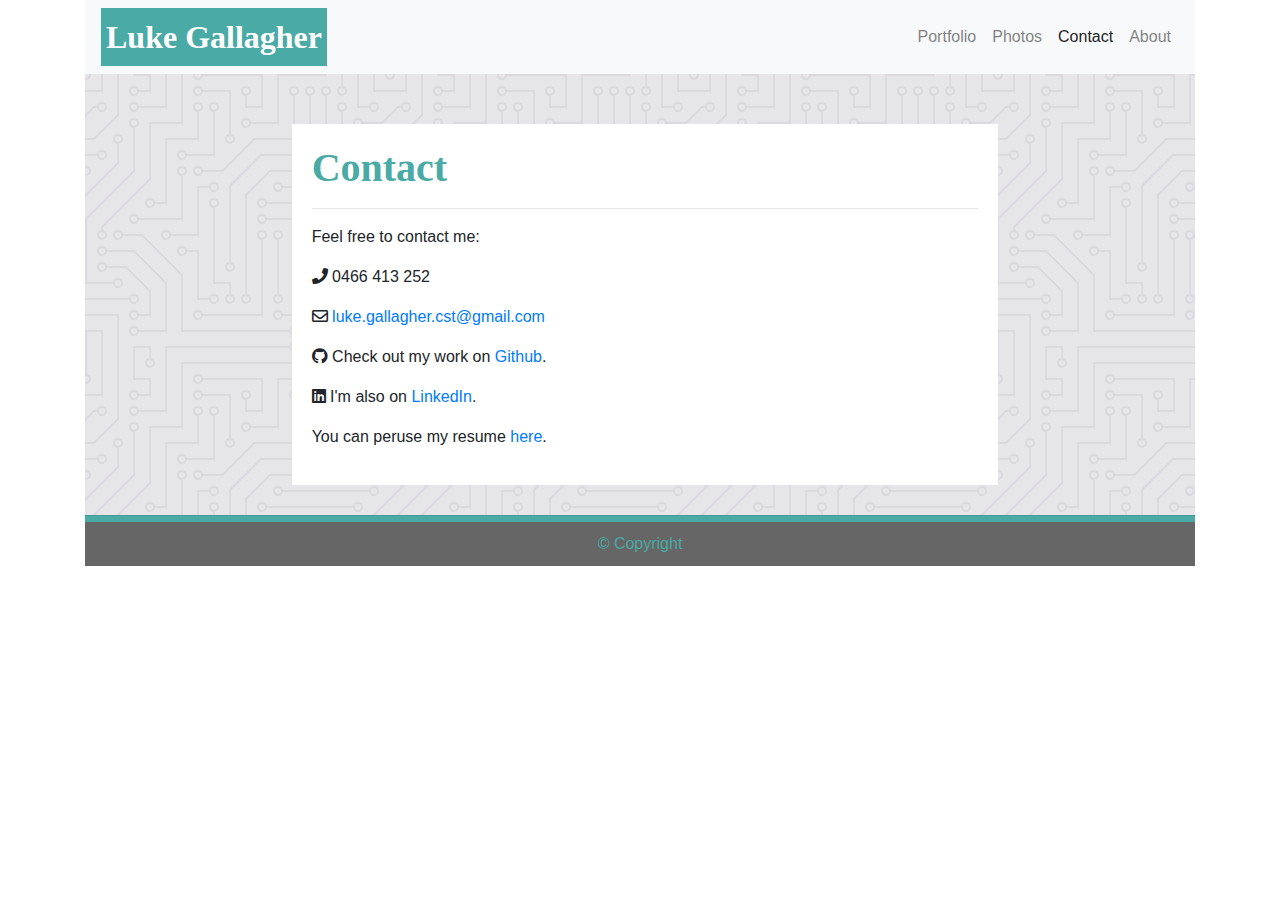
==== commit 6c7389de: "further updates for my portfolio" ====
--- a/contact.html
+++ b/contact.html
@@ -13,7 +13,8 @@
 
     <!-- Bring in the bootstrap CSS via the Bootstrap CDN-->
     <link rel="stylesheet" href="https://maxcdn.bootstrapcdn.com/bootstrap/4.0.0/css/bootstrap.min.css" />
-    <link rel="stylesheet" href="https://stackpath.bootstrapcdn.com/font-awesome/4.7.0/css/font-awesome.min.css" />
+    <!-- Font Awesome -->
+    <link rel="stylesheet" href="https://use.fontawesome.com/releases/v5.11.2/css/all.css" />
 
     <link rel="stylesheet" type="text/css" media="screen" href="Assets/css/main.css" />
   </head>
@@ -51,26 +52,18 @@
       <!-- main body -->
       <div class="row" id="rwContentArea">
         <!-- col 1 -->
+        <section class="col-md-2"></section>
         <section class="col-md-8" id="mainSection">
           <h1>Contact</h1>
           <hr />
-          <form>
-            <div class="form-group">
-              <label for="txtName"><strong>Name</strong></label>
-              <input type="text" class="form-control" id="txtName" placeholder="Name" required="" />
-            </div>
-            <div class="form-group">
-              <label for="txtEmail"><strong>Email</strong></label>
-              <input type="email" class="form-control" id="txtEmail" placeholder="Email" required="" />
-              <small id="emailHelp" class="form-text text-muted">I won't share your email with anyone else.</small>
-            </div>
-            <div class="form-group">
-              <label for="txtMessage"><strong>Message</strong></label>
-              <textarea class="form-control" id="txtMessage" placeholder="Message" rows="3" required=""></textarea>
-            </div>
-            <button type="submit" class="btn btn-primary" id="btnSubmit">Submit</button>
-          </form>
+          <p>Feel free to contact me:</p>
+          <p><i class="fas fa-phone" style="font-size: 16px"></i> 0466 413 252</p>
+          <p><i class="far fa-envelope" style="font-size: 16px"></i> <a href="mailto:luke.gallagher.cst@gmail.com">luke.gallagher.cst@gmail.com</a></p>
+          <p><i class="fab fa-github"></i> Check out my work on <a href="https://github.com/galluk">Github</a>.</p>
+          <p><i class="fab fa-linkedin"></i> I'm also on <a href="https://www.linkedin.com/in/luke-gallagher-36a22a1b9/">LinkedIn</a>.</p>
+          <p>You can peruse my resume <a href="./Assets/Files/LukeGallagher-resume.pdf" target="_blank">here</a>.</p>
         </section>
+        <section class="col-md-2"></section>
       </div>
 
       <!-- footer -->
@@ -79,9 +72,9 @@
     </div>
 
     <!-- jQuery, javascript file for the Bootstrap's javascript file to function -->
-    <script src="./contact_files/jquery.min.js.download"></script>
+    <script src="https://cdnjs.cloudflare.com/ajax/libs/jquery/3.2.1/jquery.min.js"></script>
 
     <!-- Bootstrap's javascript file that allows the dropdown menu to work  -->
-    <script src="./contact_files/bootstrap.min.js.download"></script>
+    <script src="https://maxcdn.bootstrapcdn.com/bootstrap/4.0.0/js/bootstrap.min.js"></script>
   </body>
 </html>
--- a/Assets/css/main.css
+++ b/Assets/css/main.css
@@ -1,3 +1,5 @@
+/** @format */
+
 :root {
   --site-colour: #4aaaa5;
 }
@@ -19,6 +21,7 @@
   font-weight: bold;
   background-color: var(--site-colour);
   color: white;
+  padding: 5px;
 }
 
 #rwContentArea {
@@ -26,12 +29,12 @@
   background-color: #e6e5e8;
   background-image: url("data:image/svg+xml,%3Csvg xmlns='http://www.w3.org/2000/svg' viewBox='0 0 304 304' width='304' height='304'%3E%3Cpath fill='%23b7b0c1' fill-opacity='0.23' d='M44.1 224a5 5 0 1 1 0 2H0v-2h44.1zm160 48a5 5 0 1 1 0 2H82v-2h122.1zm57.8-46a5 5 0 1 1 0-2H304v2h-42.1zm0 16a5 5 0 1 1 0-2H304v2h-42.1zm6.2-114a5 5 0 1 1 0 2h-86.2a5 5 0 1 1 0-2h86.2zm-256-48a5 5 0 1 1 0 2H0v-2h12.1zm185.8 34a5 5 0 1 1 0-2h86.2a5 5 0 1 1 0 2h-86.2zM258 12.1a5 5 0 1 1-2 0V0h2v12.1zm-64 208a5 5 0 1 1-2 0v-54.2a5 5 0 1 1 2 0v54.2zm48-198.2V80h62v2h-64V21.9a5 5 0 1 1 2 0zm16 16V64h46v2h-48V37.9a5 5 0 1 1 2 0zm-128 96V208h16v12.1a5 5 0 1 1-2 0V210h-16v-76.1a5 5 0 1 1 2 0zm-5.9-21.9a5 5 0 1 1 0 2H114v48H85.9a5 5 0 1 1 0-2H112v-48h12.1zm-6.2 130a5 5 0 1 1 0-2H176v-74.1a5 5 0 1 1 2 0V242h-60.1zm-16-64a5 5 0 1 1 0-2H114v48h10.1a5 5 0 1 1 0 2H112v-48h-10.1zM66 284.1a5 5 0 1 1-2 0V274H50v30h-2v-32h18v12.1zM236.1 176a5 5 0 1 1 0 2H226v94h48v32h-2v-30h-48v-98h12.1zm25.8-30a5 5 0 1 1 0-2H274v44.1a5 5 0 1 1-2 0V146h-10.1zm-64 96a5 5 0 1 1 0-2H208v-80h16v-14h-42.1a5 5 0 1 1 0-2H226v18h-16v80h-12.1zm86.2-210a5 5 0 1 1 0 2H272V0h2v32h10.1zM98 101.9V146H53.9a5 5 0 1 1 0-2H96v-42.1a5 5 0 1 1 2 0zM53.9 34a5 5 0 1 1 0-2H80V0h2v34H53.9zm60.1 3.9V66H82v64H69.9a5 5 0 1 1 0-2H80V64h32V37.9a5 5 0 1 1 2 0zM101.9 82a5 5 0 1 1 0-2H128V37.9a5 5 0 1 1 2 0V82h-28.1zm16-64a5 5 0 1 1 0-2H146v44.1a5 5 0 1 1-2 0V18h-26.1zm102.2 270a5 5 0 1 1 0 2H98v14h-2v-16h124.1zM242 149.9V160h16v34h-16v62h48v48h-2v-46h-48v-66h16v-30h-16v-12.1a5 5 0 1 1 2 0zM53.9 18a5 5 0 1 1 0-2H64V2H48V0h18v18H53.9zm112 32a5 5 0 1 1 0-2H192V0h50v2h-48v48h-28.1zm-48-48a5 5 0 0 1-9.8-2h2.07a3 3 0 1 0 5.66 0H178v34h-18V21.9a5 5 0 1 1 2 0V32h14V2h-58.1zm0 96a5 5 0 1 1 0-2H137l32-32h39V21.9a5 5 0 1 1 2 0V66h-40.17l-32 32H117.9zm28.1 90.1a5 5 0 1 1-2 0v-76.51L175.59 80H224V21.9a5 5 0 1 1 2 0V82h-49.59L146 112.41v75.69zm16 32a5 5 0 1 1-2 0v-99.51L184.59 96H300.1a5 5 0 0 1 3.9-3.9v2.07a3 3 0 0 0 0 5.66v2.07a5 5 0 0 1-3.9-3.9H185.41L162 121.41v98.69zm-144-64a5 5 0 1 1-2 0v-3.51l48-48V48h32V0h2v50H66v55.41l-48 48v2.69zM50 53.9v43.51l-48 48V208h26.1a5 5 0 1 1 0 2H0v-65.41l48-48V53.9a5 5 0 1 1 2 0zm-16 16V89.41l-34 34v-2.82l32-32V69.9a5 5 0 1 1 2 0zM12.1 32a5 5 0 1 1 0 2H9.41L0 43.41V40.6L8.59 32h3.51zm265.8 18a5 5 0 1 1 0-2h18.69l7.41-7.41v2.82L297.41 50H277.9zm-16 160a5 5 0 1 1 0-2H288v-71.41l16-16v2.82l-14 14V210h-28.1zm-208 32a5 5 0 1 1 0-2H64v-22.59L40.59 194H21.9a5 5 0 1 1 0-2H41.41L66 216.59V242H53.9zm150.2 14a5 5 0 1 1 0 2H96v-56.6L56.6 162H37.9a5 5 0 1 1 0-2h19.5L98 200.6V256h106.1zm-150.2 2a5 5 0 1 1 0-2H80v-46.59L48.59 178H21.9a5 5 0 1 1 0-2H49.41L82 208.59V258H53.9zM34 39.8v1.61L9.41 66H0v-2h8.59L32 40.59V0h2v39.8zM2 300.1a5 5 0 0 1 3.9 3.9H3.83A3 3 0 0 0 0 302.17V256h18v48h-2v-46H2v42.1zM34 241v63h-2v-62H0v-2h34v1zM17 18H0v-2h16V0h2v18h-1zm273-2h14v2h-16V0h2v16zm-32 273v15h-2v-14h-14v14h-2v-16h18v1zM0 92.1A5.02 5.02 0 0 1 6 97a5 5 0 0 1-6 4.9v-2.07a3 3 0 1 0 0-5.66V92.1zM80 272h2v32h-2v-32zm37.9 32h-2.07a3 3 0 0 0-5.66 0h-2.07a5 5 0 0 1 9.8 0zM5.9 0A5.02 5.02 0 0 1 0 5.9V3.83A3 3 0 0 0 3.83 0H5.9zm294.2 0h2.07A3 3 0 0 0 304 3.83V5.9a5 5 0 0 1-3.9-5.9zm3.9 300.1v2.07a3 3 0 0 0-1.83 1.83h-2.07a5 5 0 0 1 3.9-3.9zM97 100a3 3 0 1 0 0-6 3 3 0 0 0 0 6zm0-16a3 3 0 1 0 0-6 3 3 0 0 0 0 6zm16 16a3 3 0 1 0 0-6 3 3 0 0 0 0 6zm16 16a3 3 0 1 0 0-6 3 3 0 0 0 0 6zm0 16a3 3 0 1 0 0-6 3 3 0 0 0 0 6zm-48 32a3 3 0 1 0 0-6 3 3 0 0 0 0 6zm16 16a3 3 0 1 0 0-6 3 3 0 0 0 0 6zm32 48a3 3 0 1 0 0-6 3 3 0 0 0 0 6zm-16 16a3 3 0 1 0 0-6 3 3 0 0 0 0 6zm32-16a3 3 0 1 0 0-6 3 3 0 0 0 0 6zm0-32a3 3 0 1 0 0-6 3 3 0 0 0 0 6zm16 32a3 3 0 1 0 0-6 3 3 0 0 0 0 6zm32 16a3 3 0 1 0 0-6 3 3 0 0 0 0 6zm0-16a3 3 0 1 0 0-6 3 3 0 0 0 0 6zm-16-64a3 3 0 1 0 0-6 3 3 0 0 0 0 6zm16 0a3 3 0 1 0 0-6 3 3 0 0 0 0 6zm16 96a3 3 0 1 0 0-6 3 3 0 0 0 0 6zm0 16a3 3 0 1 0 0-6 3 3 0 0 0 0 6zm16 16a3 3 0 1 0 0-6 3 3 0 0 0 0 6zm16-144a3 3 0 1 0 0-6 3 3 0 0 0 0 6zm0 32a3 3 0 1 0 0-6 3 3 0 0 0 0 6zm16-32a3 3 0 1 0 0-6 3 3 0 0 0 0 6zm16-16a3 3 0 1 0 0-6 3 3 0 0 0 0 6zm-96 0a3 3 0 1 0 0-6 3 3 0 0 0 0 6zm0 16a3 3 0 1 0 0-6 3 3 0 0 0 0 6zm16-32a3 3 0 1 0 0-6 3 3 0 0 0 0 6zm96 0a3 3 0 1 0 0-6 3 3 0 0 0 0 6zm-16-64a3 3 0 1 0 0-6 3 3 0 0 0 0 6zm16-16a3 3 0 1 0 0-6 3 3 0 0 0 0 6zm-32 0a3 3 0 1 0 0-6 3 3 0 0 0 0 6zm0-16a3 3 0 1 0 0-6 3 3 0 0 0 0 6zm-16 0a3 3 0 1 0 0-6 3 3 0 0 0 0 6zm-16 0a3 3 0 1 0 0-6 3 3 0 0 0 0 6zm-16 0a3 3 0 1 0 0-6 3 3 0 0 0 0 6zM49 36a3 3 0 1 0 0-6 3 3 0 0 0 0 6zm-32 0a3 3 0 1 0 0-6 3 3 0 0 0 0 6zm32 16a3 3 0 1 0 0-6 3 3 0 0 0 0 6zM33 68a3 3 0 1 0 0-6 3 3 0 0 0 0 6zm16-48a3 3 0 1 0 0-6 3 3 0 0 0 0 6zm0 240a3 3 0 1 0 0-6 3 3 0 0 0 0 6zm16 32a3 3 0 1 0 0-6 3 3 0 0 0 0 6zm-16-64a3 3 0 1 0 0-6 3 3 0 0 0 0 6zm0 16a3 3 0 1 0 0-6 3 3 0 0 0 0 6zm-16-32a3 3 0 1 0 0-6 3 3 0 0 0 0 6zm80-176a3 3 0 1 0 0-6 3 3 0 0 0 0 6zm16 0a3 3 0 1 0 0-6 3 3 0 0 0 0 6zm-16-16a3 3 0 1 0 0-6 3 3 0 0 0 0 6zm32 48a3 3 0 1 0 0-6 3 3 0 0 0 0 6zm16-16a3 3 0 1 0 0-6 3 3 0 0 0 0 6zm0-32a3 3 0 1 0 0-6 3 3 0 0 0 0 6zm112 176a3 3 0 1 0 0-6 3 3 0 0 0 0 6zm-16 16a3 3 0 1 0 0-6 3 3 0 0 0 0 6zm0 16a3 3 0 1 0 0-6 3 3 0 0 0 0 6zm0 16a3 3 0 1 0 0-6 3 3 0 0 0 0 6zM17 180a3 3 0 1 0 0-6 3 3 0 0 0 0 6zm0 16a3 3 0 1 0 0-6 3 3 0 0 0 0 6zm0-32a3 3 0 1 0 0-6 3 3 0 0 0 0 6zm16 0a3 3 0 1 0 0-6 3 3 0 0 0 0 6zM17 84a3 3 0 1 0 0-6 3 3 0 0 0 0 6zm32 64a3 3 0 1 0 0-6 3 3 0 0 0 0 6zm16-16a3 3 0 1 0 0-6 3 3 0 0 0 0 6z'%3E%3C/path%3E%3C/svg%3E");
   /* background pattern from https://www.heropatterns.com/ */
-}  
+}
 
 #mainSection {
   background-color: white;
   padding: 20px;
-}  
+}
 
 #footerLine {
   margin-top: 0px;
@@ -52,15 +55,15 @@
 #myPicture {
   float: left;
   border: none;
-  max-width: 200px;
-  max-height: 200px;
+  width: 250px;
+  height: 216px;
   padding: 0px 15px 15px 0px;
 }
 
 /******************************* Contact page **************************/
 .form-control:focus {
   border-color: #389792;
-  box-shadow: 0 0 0 0.2rem rgba(56, 151, 146, .25);
+  box-shadow: 0 0 0 0.2rem rgba(56, 151, 146, 0.25);
 }
 
 .btn-primary {
@@ -74,19 +77,44 @@
 .btn-primary:focus {
   background-color: #389792 !important;
   border-color: #389792 !important;
-  box-shadow: 0 0 0 0.2rem rgba(56, 151, 146, .25) !important;
+  box-shadow: 0 0 0 0.2rem rgba(56, 151, 146, 0.25) !important;
 }
 
 /******************************* Portfolio page **************************/
+.projectDiv {
+  min-height: 155px;
+}
+
+.img-thumbnail {
+  float: left;
+  width: 150px;
+  height: 150px;
+  margin-right: 1em;
+}
+
+#imgWeather {
+  float: right;
+  width: 300px;
+  margin-right: 0;
+  margin-left: 1em;
+}
+
+/******************************* Photos page **************************/
 .col-lg-6 {
   padding: 10px;
+}
+
+.img-thumbnail-photo {
+  float: left;
+  max-width: 250px;
+  max-height: 250px;
+  margin-right: 1em;
 }
 
 #myPicture1,
 #myPicture2,
 #myPicture3,
-#myPicture4,
-#myPicture5 {
+#myPicture4 {
   border: none;
 }
 
@@ -102,7 +130,6 @@
   #rwContentArea {
     padding: 50px 20px 30px 20px;
   }
-
 }
 
 /* Width at 400px and below */
@@ -116,4 +143,4 @@
   #rwContentArea {
     padding: 30px 15px 20px 15px;
   }
-}+}
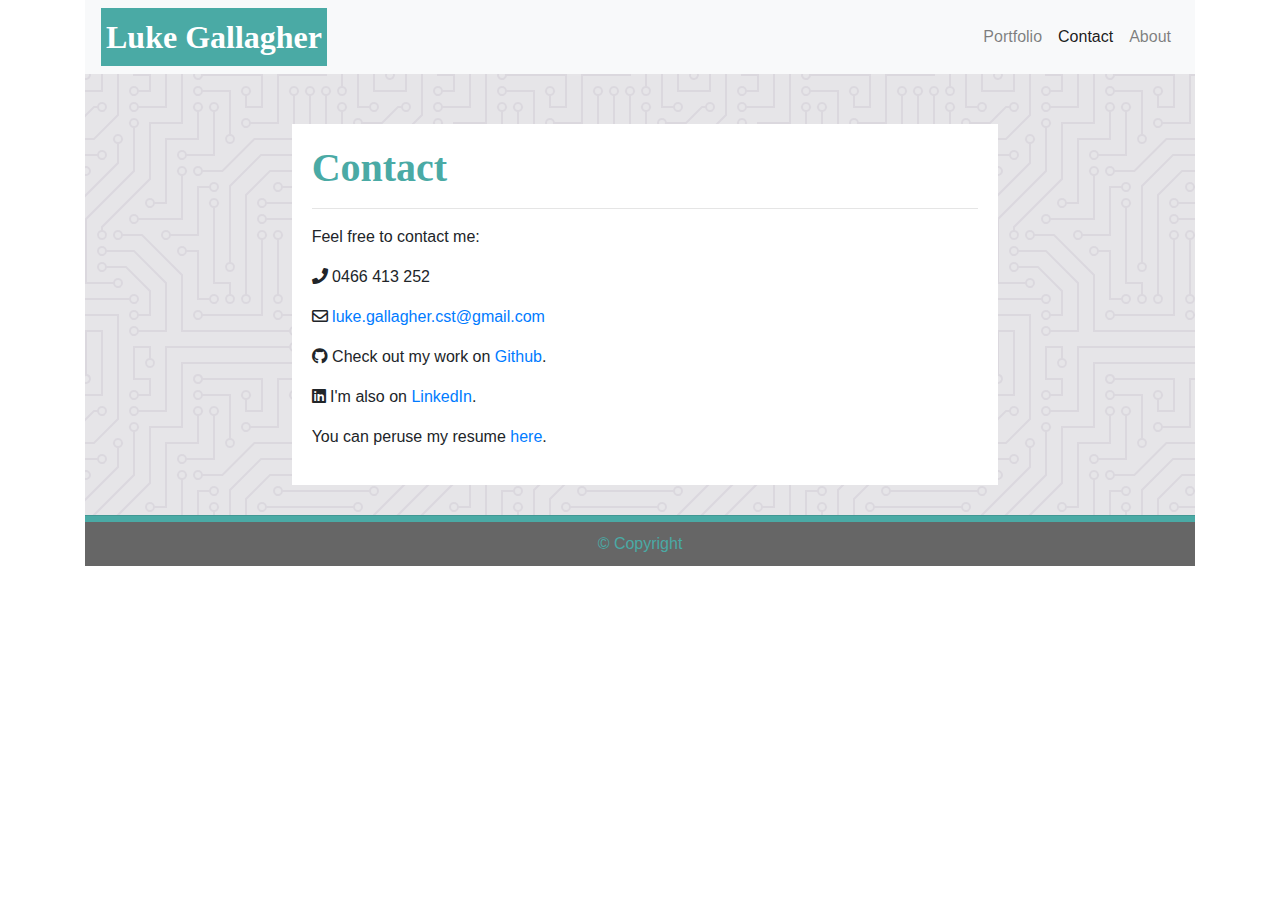
==== commit cf3c9126: "Update portfolio links" ====
--- a/contact.html
+++ b/contact.html
@@ -7,7 +7,7 @@
     <meta http-equiv="Content-Type" content="text/html; charset=UTF-8" />
 
     <meta http-equiv="X-UA-Compatible" content="IE=edge" />
-    <title>LG - Contact Me</title>
+    <title>Luke Gallagher - About Me</title>
     <!-- get the meta tag for viewport scaling -->
     <meta name="viewport" content="width=device-width, initial-scale=1" />
 
@@ -17,6 +17,7 @@
     <link rel="stylesheet" href="https://use.fontawesome.com/releases/v5.11.2/css/all.css" />
 
     <link rel="stylesheet" type="text/css" media="screen" href="Assets/css/main.css" />
+    <link rel="icon" type="image/png" href="Assets/Images/favicon.png" />
   </head>
   <body>
     <!-- Container Div -->
@@ -36,9 +37,9 @@
             <li class="nav-item">
               <a class="nav-link" href="portfolio.html">Portfolio</a>
             </li>
-            <li class="nav-item">
+            <!-- <li class="nav-item">
               <a class="nav-link" href="photos.html">Photos</a>
-            </li>
+            </li> -->
             <li class="nav-item active">
               <a class="nav-link" href="contact.html">Contact</a>
             </li>
--- a/Assets/css/main.css
+++ b/Assets/css/main.css
@@ -1,146 +1,147 @@
 /** @format */
 
 :root {
-  --site-colour: #4aaaa5;
+	--site-colour: #4aaaa5;
 }
 
 h1 {
-  font-family: "Times New Roman", sans-serif;
-  font-weight: bold;
-  color: var(--site-colour);
+	font-family: "Times New Roman", sans-serif;
+	font-weight: bold;
+	color: var(--site-colour);
 }
 
 .row {
-  margin-right: 0px;
-  margin-left: 0px;
+	margin-right: 0px;
+	margin-left: 0px;
 }
 
 #navbarHeading {
-  font-family: "Times New Roman", sans-serif;
-  font-size: xx-large;
-  font-weight: bold;
-  background-color: var(--site-colour);
-  color: white;
-  padding: 5px;
+	font-family: "Times New Roman", sans-serif;
+	font-size: xx-large;
+	font-weight: bold;
+	background-color: var(--site-colour);
+	color: white;
+	padding: 5px;
 }
 
 #rwContentArea {
-  padding: 50px 20px 30px 30px;
-  background-color: #e6e5e8;
-  background-image: url("data:image/svg+xml,%3Csvg xmlns='http://www.w3.org/2000/svg' viewBox='0 0 304 304' width='304' height='304'%3E%3Cpath fill='%23b7b0c1' fill-opacity='0.23' d='M44.1 224a5 5 0 1 1 0 2H0v-2h44.1zm160 48a5 5 0 1 1 0 2H82v-2h122.1zm57.8-46a5 5 0 1 1 0-2H304v2h-42.1zm0 16a5 5 0 1 1 0-2H304v2h-42.1zm6.2-114a5 5 0 1 1 0 2h-86.2a5 5 0 1 1 0-2h86.2zm-256-48a5 5 0 1 1 0 2H0v-2h12.1zm185.8 34a5 5 0 1 1 0-2h86.2a5 5 0 1 1 0 2h-86.2zM258 12.1a5 5 0 1 1-2 0V0h2v12.1zm-64 208a5 5 0 1 1-2 0v-54.2a5 5 0 1 1 2 0v54.2zm48-198.2V80h62v2h-64V21.9a5 5 0 1 1 2 0zm16 16V64h46v2h-48V37.9a5 5 0 1 1 2 0zm-128 96V208h16v12.1a5 5 0 1 1-2 0V210h-16v-76.1a5 5 0 1 1 2 0zm-5.9-21.9a5 5 0 1 1 0 2H114v48H85.9a5 5 0 1 1 0-2H112v-48h12.1zm-6.2 130a5 5 0 1 1 0-2H176v-74.1a5 5 0 1 1 2 0V242h-60.1zm-16-64a5 5 0 1 1 0-2H114v48h10.1a5 5 0 1 1 0 2H112v-48h-10.1zM66 284.1a5 5 0 1 1-2 0V274H50v30h-2v-32h18v12.1zM236.1 176a5 5 0 1 1 0 2H226v94h48v32h-2v-30h-48v-98h12.1zm25.8-30a5 5 0 1 1 0-2H274v44.1a5 5 0 1 1-2 0V146h-10.1zm-64 96a5 5 0 1 1 0-2H208v-80h16v-14h-42.1a5 5 0 1 1 0-2H226v18h-16v80h-12.1zm86.2-210a5 5 0 1 1 0 2H272V0h2v32h10.1zM98 101.9V146H53.9a5 5 0 1 1 0-2H96v-42.1a5 5 0 1 1 2 0zM53.9 34a5 5 0 1 1 0-2H80V0h2v34H53.9zm60.1 3.9V66H82v64H69.9a5 5 0 1 1 0-2H80V64h32V37.9a5 5 0 1 1 2 0zM101.9 82a5 5 0 1 1 0-2H128V37.9a5 5 0 1 1 2 0V82h-28.1zm16-64a5 5 0 1 1 0-2H146v44.1a5 5 0 1 1-2 0V18h-26.1zm102.2 270a5 5 0 1 1 0 2H98v14h-2v-16h124.1zM242 149.9V160h16v34h-16v62h48v48h-2v-46h-48v-66h16v-30h-16v-12.1a5 5 0 1 1 2 0zM53.9 18a5 5 0 1 1 0-2H64V2H48V0h18v18H53.9zm112 32a5 5 0 1 1 0-2H192V0h50v2h-48v48h-28.1zm-48-48a5 5 0 0 1-9.8-2h2.07a3 3 0 1 0 5.66 0H178v34h-18V21.9a5 5 0 1 1 2 0V32h14V2h-58.1zm0 96a5 5 0 1 1 0-2H137l32-32h39V21.9a5 5 0 1 1 2 0V66h-40.17l-32 32H117.9zm28.1 90.1a5 5 0 1 1-2 0v-76.51L175.59 80H224V21.9a5 5 0 1 1 2 0V82h-49.59L146 112.41v75.69zm16 32a5 5 0 1 1-2 0v-99.51L184.59 96H300.1a5 5 0 0 1 3.9-3.9v2.07a3 3 0 0 0 0 5.66v2.07a5 5 0 0 1-3.9-3.9H185.41L162 121.41v98.69zm-144-64a5 5 0 1 1-2 0v-3.51l48-48V48h32V0h2v50H66v55.41l-48 48v2.69zM50 53.9v43.51l-48 48V208h26.1a5 5 0 1 1 0 2H0v-65.41l48-48V53.9a5 5 0 1 1 2 0zm-16 16V89.41l-34 34v-2.82l32-32V69.9a5 5 0 1 1 2 0zM12.1 32a5 5 0 1 1 0 2H9.41L0 43.41V40.6L8.59 32h3.51zm265.8 18a5 5 0 1 1 0-2h18.69l7.41-7.41v2.82L297.41 50H277.9zm-16 160a5 5 0 1 1 0-2H288v-71.41l16-16v2.82l-14 14V210h-28.1zm-208 32a5 5 0 1 1 0-2H64v-22.59L40.59 194H21.9a5 5 0 1 1 0-2H41.41L66 216.59V242H53.9zm150.2 14a5 5 0 1 1 0 2H96v-56.6L56.6 162H37.9a5 5 0 1 1 0-2h19.5L98 200.6V256h106.1zm-150.2 2a5 5 0 1 1 0-2H80v-46.59L48.59 178H21.9a5 5 0 1 1 0-2H49.41L82 208.59V258H53.9zM34 39.8v1.61L9.41 66H0v-2h8.59L32 40.59V0h2v39.8zM2 300.1a5 5 0 0 1 3.9 3.9H3.83A3 3 0 0 0 0 302.17V256h18v48h-2v-46H2v42.1zM34 241v63h-2v-62H0v-2h34v1zM17 18H0v-2h16V0h2v18h-1zm273-2h14v2h-16V0h2v16zm-32 273v15h-2v-14h-14v14h-2v-16h18v1zM0 92.1A5.02 5.02 0 0 1 6 97a5 5 0 0 1-6 4.9v-2.07a3 3 0 1 0 0-5.66V92.1zM80 272h2v32h-2v-32zm37.9 32h-2.07a3 3 0 0 0-5.66 0h-2.07a5 5 0 0 1 9.8 0zM5.9 0A5.02 5.02 0 0 1 0 5.9V3.83A3 3 0 0 0 3.83 0H5.9zm294.2 0h2.07A3 3 0 0 0 304 3.83V5.9a5 5 0 0 1-3.9-5.9zm3.9 300.1v2.07a3 3 0 0 0-1.83 1.83h-2.07a5 5 0 0 1 3.9-3.9zM97 100a3 3 0 1 0 0-6 3 3 0 0 0 0 6zm0-16a3 3 0 1 0 0-6 3 3 0 0 0 0 6zm16 16a3 3 0 1 0 0-6 3 3 0 0 0 0 6zm16 16a3 3 0 1 0 0-6 3 3 0 0 0 0 6zm0 16a3 3 0 1 0 0-6 3 3 0 0 0 0 6zm-48 32a3 3 0 1 0 0-6 3 3 0 0 0 0 6zm16 16a3 3 0 1 0 0-6 3 3 0 0 0 0 6zm32 48a3 3 0 1 0 0-6 3 3 0 0 0 0 6zm-16 16a3 3 0 1 0 0-6 3 3 0 0 0 0 6zm32-16a3 3 0 1 0 0-6 3 3 0 0 0 0 6zm0-32a3 3 0 1 0 0-6 3 3 0 0 0 0 6zm16 32a3 3 0 1 0 0-6 3 3 0 0 0 0 6zm32 16a3 3 0 1 0 0-6 3 3 0 0 0 0 6zm0-16a3 3 0 1 0 0-6 3 3 0 0 0 0 6zm-16-64a3 3 0 1 0 0-6 3 3 0 0 0 0 6zm16 0a3 3 0 1 0 0-6 3 3 0 0 0 0 6zm16 96a3 3 0 1 0 0-6 3 3 0 0 0 0 6zm0 16a3 3 0 1 0 0-6 3 3 0 0 0 0 6zm16 16a3 3 0 1 0 0-6 3 3 0 0 0 0 6zm16-144a3 3 0 1 0 0-6 3 3 0 0 0 0 6zm0 32a3 3 0 1 0 0-6 3 3 0 0 0 0 6zm16-32a3 3 0 1 0 0-6 3 3 0 0 0 0 6zm16-16a3 3 0 1 0 0-6 3 3 0 0 0 0 6zm-96 0a3 3 0 1 0 0-6 3 3 0 0 0 0 6zm0 16a3 3 0 1 0 0-6 3 3 0 0 0 0 6zm16-32a3 3 0 1 0 0-6 3 3 0 0 0 0 6zm96 0a3 3 0 1 0 0-6 3 3 0 0 0 0 6zm-16-64a3 3 0 1 0 0-6 3 3 0 0 0 0 6zm16-16a3 3 0 1 0 0-6 3 3 0 0 0 0 6zm-32 0a3 3 0 1 0 0-6 3 3 0 0 0 0 6zm0-16a3 3 0 1 0 0-6 3 3 0 0 0 0 6zm-16 0a3 3 0 1 0 0-6 3 3 0 0 0 0 6zm-16 0a3 3 0 1 0 0-6 3 3 0 0 0 0 6zm-16 0a3 3 0 1 0 0-6 3 3 0 0 0 0 6zM49 36a3 3 0 1 0 0-6 3 3 0 0 0 0 6zm-32 0a3 3 0 1 0 0-6 3 3 0 0 0 0 6zm32 16a3 3 0 1 0 0-6 3 3 0 0 0 0 6zM33 68a3 3 0 1 0 0-6 3 3 0 0 0 0 6zm16-48a3 3 0 1 0 0-6 3 3 0 0 0 0 6zm0 240a3 3 0 1 0 0-6 3 3 0 0 0 0 6zm16 32a3 3 0 1 0 0-6 3 3 0 0 0 0 6zm-16-64a3 3 0 1 0 0-6 3 3 0 0 0 0 6zm0 16a3 3 0 1 0 0-6 3 3 0 0 0 0 6zm-16-32a3 3 0 1 0 0-6 3 3 0 0 0 0 6zm80-176a3 3 0 1 0 0-6 3 3 0 0 0 0 6zm16 0a3 3 0 1 0 0-6 3 3 0 0 0 0 6zm-16-16a3 3 0 1 0 0-6 3 3 0 0 0 0 6zm32 48a3 3 0 1 0 0-6 3 3 0 0 0 0 6zm16-16a3 3 0 1 0 0-6 3 3 0 0 0 0 6zm0-32a3 3 0 1 0 0-6 3 3 0 0 0 0 6zm112 176a3 3 0 1 0 0-6 3 3 0 0 0 0 6zm-16 16a3 3 0 1 0 0-6 3 3 0 0 0 0 6zm0 16a3 3 0 1 0 0-6 3 3 0 0 0 0 6zm0 16a3 3 0 1 0 0-6 3 3 0 0 0 0 6zM17 180a3 3 0 1 0 0-6 3 3 0 0 0 0 6zm0 16a3 3 0 1 0 0-6 3 3 0 0 0 0 6zm0-32a3 3 0 1 0 0-6 3 3 0 0 0 0 6zm16 0a3 3 0 1 0 0-6 3 3 0 0 0 0 6zM17 84a3 3 0 1 0 0-6 3 3 0 0 0 0 6zm32 64a3 3 0 1 0 0-6 3 3 0 0 0 0 6zm16-16a3 3 0 1 0 0-6 3 3 0 0 0 0 6z'%3E%3C/path%3E%3C/svg%3E");
-  /* background pattern from https://www.heropatterns.com/ */
+	padding: 50px 20px 30px 30px;
+	background-color: #e6e5e8;
+	background-image: url("data:image/svg+xml,%3Csvg xmlns='http://www.w3.org/2000/svg' viewBox='0 0 304 304' width='304' height='304'%3E%3Cpath fill='%23b7b0c1' fill-opacity='0.23' d='M44.1 224a5 5 0 1 1 0 2H0v-2h44.1zm160 48a5 5 0 1 1 0 2H82v-2h122.1zm57.8-46a5 5 0 1 1 0-2H304v2h-42.1zm0 16a5 5 0 1 1 0-2H304v2h-42.1zm6.2-114a5 5 0 1 1 0 2h-86.2a5 5 0 1 1 0-2h86.2zm-256-48a5 5 0 1 1 0 2H0v-2h12.1zm185.8 34a5 5 0 1 1 0-2h86.2a5 5 0 1 1 0 2h-86.2zM258 12.1a5 5 0 1 1-2 0V0h2v12.1zm-64 208a5 5 0 1 1-2 0v-54.2a5 5 0 1 1 2 0v54.2zm48-198.2V80h62v2h-64V21.9a5 5 0 1 1 2 0zm16 16V64h46v2h-48V37.9a5 5 0 1 1 2 0zm-128 96V208h16v12.1a5 5 0 1 1-2 0V210h-16v-76.1a5 5 0 1 1 2 0zm-5.9-21.9a5 5 0 1 1 0 2H114v48H85.9a5 5 0 1 1 0-2H112v-48h12.1zm-6.2 130a5 5 0 1 1 0-2H176v-74.1a5 5 0 1 1 2 0V242h-60.1zm-16-64a5 5 0 1 1 0-2H114v48h10.1a5 5 0 1 1 0 2H112v-48h-10.1zM66 284.1a5 5 0 1 1-2 0V274H50v30h-2v-32h18v12.1zM236.1 176a5 5 0 1 1 0 2H226v94h48v32h-2v-30h-48v-98h12.1zm25.8-30a5 5 0 1 1 0-2H274v44.1a5 5 0 1 1-2 0V146h-10.1zm-64 96a5 5 0 1 1 0-2H208v-80h16v-14h-42.1a5 5 0 1 1 0-2H226v18h-16v80h-12.1zm86.2-210a5 5 0 1 1 0 2H272V0h2v32h10.1zM98 101.9V146H53.9a5 5 0 1 1 0-2H96v-42.1a5 5 0 1 1 2 0zM53.9 34a5 5 0 1 1 0-2H80V0h2v34H53.9zm60.1 3.9V66H82v64H69.9a5 5 0 1 1 0-2H80V64h32V37.9a5 5 0 1 1 2 0zM101.9 82a5 5 0 1 1 0-2H128V37.9a5 5 0 1 1 2 0V82h-28.1zm16-64a5 5 0 1 1 0-2H146v44.1a5 5 0 1 1-2 0V18h-26.1zm102.2 270a5 5 0 1 1 0 2H98v14h-2v-16h124.1zM242 149.9V160h16v34h-16v62h48v48h-2v-46h-48v-66h16v-30h-16v-12.1a5 5 0 1 1 2 0zM53.9 18a5 5 0 1 1 0-2H64V2H48V0h18v18H53.9zm112 32a5 5 0 1 1 0-2H192V0h50v2h-48v48h-28.1zm-48-48a5 5 0 0 1-9.8-2h2.07a3 3 0 1 0 5.66 0H178v34h-18V21.9a5 5 0 1 1 2 0V32h14V2h-58.1zm0 96a5 5 0 1 1 0-2H137l32-32h39V21.9a5 5 0 1 1 2 0V66h-40.17l-32 32H117.9zm28.1 90.1a5 5 0 1 1-2 0v-76.51L175.59 80H224V21.9a5 5 0 1 1 2 0V82h-49.59L146 112.41v75.69zm16 32a5 5 0 1 1-2 0v-99.51L184.59 96H300.1a5 5 0 0 1 3.9-3.9v2.07a3 3 0 0 0 0 5.66v2.07a5 5 0 0 1-3.9-3.9H185.41L162 121.41v98.69zm-144-64a5 5 0 1 1-2 0v-3.51l48-48V48h32V0h2v50H66v55.41l-48 48v2.69zM50 53.9v43.51l-48 48V208h26.1a5 5 0 1 1 0 2H0v-65.41l48-48V53.9a5 5 0 1 1 2 0zm-16 16V89.41l-34 34v-2.82l32-32V69.9a5 5 0 1 1 2 0zM12.1 32a5 5 0 1 1 0 2H9.41L0 43.41V40.6L8.59 32h3.51zm265.8 18a5 5 0 1 1 0-2h18.69l7.41-7.41v2.82L297.41 50H277.9zm-16 160a5 5 0 1 1 0-2H288v-71.41l16-16v2.82l-14 14V210h-28.1zm-208 32a5 5 0 1 1 0-2H64v-22.59L40.59 194H21.9a5 5 0 1 1 0-2H41.41L66 216.59V242H53.9zm150.2 14a5 5 0 1 1 0 2H96v-56.6L56.6 162H37.9a5 5 0 1 1 0-2h19.5L98 200.6V256h106.1zm-150.2 2a5 5 0 1 1 0-2H80v-46.59L48.59 178H21.9a5 5 0 1 1 0-2H49.41L82 208.59V258H53.9zM34 39.8v1.61L9.41 66H0v-2h8.59L32 40.59V0h2v39.8zM2 300.1a5 5 0 0 1 3.9 3.9H3.83A3 3 0 0 0 0 302.17V256h18v48h-2v-46H2v42.1zM34 241v63h-2v-62H0v-2h34v1zM17 18H0v-2h16V0h2v18h-1zm273-2h14v2h-16V0h2v16zm-32 273v15h-2v-14h-14v14h-2v-16h18v1zM0 92.1A5.02 5.02 0 0 1 6 97a5 5 0 0 1-6 4.9v-2.07a3 3 0 1 0 0-5.66V92.1zM80 272h2v32h-2v-32zm37.9 32h-2.07a3 3 0 0 0-5.66 0h-2.07a5 5 0 0 1 9.8 0zM5.9 0A5.02 5.02 0 0 1 0 5.9V3.83A3 3 0 0 0 3.83 0H5.9zm294.2 0h2.07A3 3 0 0 0 304 3.83V5.9a5 5 0 0 1-3.9-5.9zm3.9 300.1v2.07a3 3 0 0 0-1.83 1.83h-2.07a5 5 0 0 1 3.9-3.9zM97 100a3 3 0 1 0 0-6 3 3 0 0 0 0 6zm0-16a3 3 0 1 0 0-6 3 3 0 0 0 0 6zm16 16a3 3 0 1 0 0-6 3 3 0 0 0 0 6zm16 16a3 3 0 1 0 0-6 3 3 0 0 0 0 6zm0 16a3 3 0 1 0 0-6 3 3 0 0 0 0 6zm-48 32a3 3 0 1 0 0-6 3 3 0 0 0 0 6zm16 16a3 3 0 1 0 0-6 3 3 0 0 0 0 6zm32 48a3 3 0 1 0 0-6 3 3 0 0 0 0 6zm-16 16a3 3 0 1 0 0-6 3 3 0 0 0 0 6zm32-16a3 3 0 1 0 0-6 3 3 0 0 0 0 6zm0-32a3 3 0 1 0 0-6 3 3 0 0 0 0 6zm16 32a3 3 0 1 0 0-6 3 3 0 0 0 0 6zm32 16a3 3 0 1 0 0-6 3 3 0 0 0 0 6zm0-16a3 3 0 1 0 0-6 3 3 0 0 0 0 6zm-16-64a3 3 0 1 0 0-6 3 3 0 0 0 0 6zm16 0a3 3 0 1 0 0-6 3 3 0 0 0 0 6zm16 96a3 3 0 1 0 0-6 3 3 0 0 0 0 6zm0 16a3 3 0 1 0 0-6 3 3 0 0 0 0 6zm16 16a3 3 0 1 0 0-6 3 3 0 0 0 0 6zm16-144a3 3 0 1 0 0-6 3 3 0 0 0 0 6zm0 32a3 3 0 1 0 0-6 3 3 0 0 0 0 6zm16-32a3 3 0 1 0 0-6 3 3 0 0 0 0 6zm16-16a3 3 0 1 0 0-6 3 3 0 0 0 0 6zm-96 0a3 3 0 1 0 0-6 3 3 0 0 0 0 6zm0 16a3 3 0 1 0 0-6 3 3 0 0 0 0 6zm16-32a3 3 0 1 0 0-6 3 3 0 0 0 0 6zm96 0a3 3 0 1 0 0-6 3 3 0 0 0 0 6zm-16-64a3 3 0 1 0 0-6 3 3 0 0 0 0 6zm16-16a3 3 0 1 0 0-6 3 3 0 0 0 0 6zm-32 0a3 3 0 1 0 0-6 3 3 0 0 0 0 6zm0-16a3 3 0 1 0 0-6 3 3 0 0 0 0 6zm-16 0a3 3 0 1 0 0-6 3 3 0 0 0 0 6zm-16 0a3 3 0 1 0 0-6 3 3 0 0 0 0 6zm-16 0a3 3 0 1 0 0-6 3 3 0 0 0 0 6zM49 36a3 3 0 1 0 0-6 3 3 0 0 0 0 6zm-32 0a3 3 0 1 0 0-6 3 3 0 0 0 0 6zm32 16a3 3 0 1 0 0-6 3 3 0 0 0 0 6zM33 68a3 3 0 1 0 0-6 3 3 0 0 0 0 6zm16-48a3 3 0 1 0 0-6 3 3 0 0 0 0 6zm0 240a3 3 0 1 0 0-6 3 3 0 0 0 0 6zm16 32a3 3 0 1 0 0-6 3 3 0 0 0 0 6zm-16-64a3 3 0 1 0 0-6 3 3 0 0 0 0 6zm0 16a3 3 0 1 0 0-6 3 3 0 0 0 0 6zm-16-32a3 3 0 1 0 0-6 3 3 0 0 0 0 6zm80-176a3 3 0 1 0 0-6 3 3 0 0 0 0 6zm16 0a3 3 0 1 0 0-6 3 3 0 0 0 0 6zm-16-16a3 3 0 1 0 0-6 3 3 0 0 0 0 6zm32 48a3 3 0 1 0 0-6 3 3 0 0 0 0 6zm16-16a3 3 0 1 0 0-6 3 3 0 0 0 0 6zm0-32a3 3 0 1 0 0-6 3 3 0 0 0 0 6zm112 176a3 3 0 1 0 0-6 3 3 0 0 0 0 6zm-16 16a3 3 0 1 0 0-6 3 3 0 0 0 0 6zm0 16a3 3 0 1 0 0-6 3 3 0 0 0 0 6zm0 16a3 3 0 1 0 0-6 3 3 0 0 0 0 6zM17 180a3 3 0 1 0 0-6 3 3 0 0 0 0 6zm0 16a3 3 0 1 0 0-6 3 3 0 0 0 0 6zm0-32a3 3 0 1 0 0-6 3 3 0 0 0 0 6zm16 0a3 3 0 1 0 0-6 3 3 0 0 0 0 6zM17 84a3 3 0 1 0 0-6 3 3 0 0 0 0 6zm32 64a3 3 0 1 0 0-6 3 3 0 0 0 0 6zm16-16a3 3 0 1 0 0-6 3 3 0 0 0 0 6z'%3E%3C/path%3E%3C/svg%3E");
+	/* background pattern from https://www.heropatterns.com/ */
 }
 
 #mainSection {
-  background-color: white;
-  padding: 20px;
+	background-color: white;
+	padding: 20px;
 }
 
 #footerLine {
-  margin-top: 0px;
-  margin-bottom: 0px;
-  background-color: var(--site-colour);
-  min-height: 6px;
+	margin-top: 0px;
+	margin-bottom: 0px;
+	background-color: var(--site-colour);
+	min-height: 6px;
 }
 
 footer {
-  padding: 10px;
-  background-color: #666666;
-  color: var(--site-colour);
-  min-height: 40px;
-  text-align: center;
+	padding: 10px;
+	background-color: #666666;
+	color: var(--site-colour);
+	min-height: 40px;
+	text-align: center;
 }
 
 /******************************* index (about me) page **************************/
 #myPicture {
-  float: left;
-  border: none;
-  width: 250px;
-  height: 216px;
-  padding: 0px 15px 15px 0px;
+	float: left;
+	border: none;
+	width: 250px;
+	height: 216px;
+	padding: 0px 15px 15px 0px;
 }
 
 /******************************* Contact page **************************/
 .form-control:focus {
-  border-color: #389792;
-  box-shadow: 0 0 0 0.2rem rgba(56, 151, 146, 0.25);
+	border-color: #389792;
+	box-shadow: 0 0 0 0.2rem rgba(56, 151, 146, 0.25);
 }
 
 .btn-primary {
-  background-color: var(--site-colour);
-  border-color: var(--site-colour);
+	background-color: var(--site-colour);
+	border-color: var(--site-colour);
 }
 
 .btn-primary:hover,
 .btn-primary:active,
 .btn-primary:visited,
 .btn-primary:focus {
-  background-color: #389792 !important;
-  border-color: #389792 !important;
-  box-shadow: 0 0 0 0.2rem rgba(56, 151, 146, 0.25) !important;
+	background-color: #389792 !important;
+	border-color: #389792 !important;
+	box-shadow: 0 0 0 0.2rem rgba(56, 151, 146, 0.25) !important;
 }
 
 /******************************* Portfolio page **************************/
 .projectDiv {
-  min-height: 155px;
+	min-height: 155px;
 }
 
 .img-thumbnail {
-  float: left;
-  width: 150px;
-  height: 150px;
-  margin-right: 1em;
+	float: left;
+	width: 150px;
+	height: 150px;
+	margin-right: 1em;
 }
 
-#imgWeather {
-  float: right;
-  width: 300px;
-  margin-right: 0;
-  margin-left: 1em;
+#imgWeather,
+#imgBurger {
+	float: right;
+	width: 300px;
+	margin-right: 0;
+	margin-left: 1em;
 }
 
 /******************************* Photos page **************************/
 .col-lg-6 {
-  padding: 10px;
+	padding: 10px;
 }
 
 .img-thumbnail-photo {
-  float: left;
-  max-width: 250px;
-  max-height: 250px;
-  margin-right: 1em;
+	float: left;
+	max-width: 250px;
+	max-height: 250px;
+	margin-right: 1em;
 }
 
 #myPicture1,
 #myPicture2,
 #myPicture3,
 #myPicture4 {
-  border: none;
+	border: none;
 }
 
 /******************************* media queries **************************/
 /* Width at 768px and below */
 @media screen and (max-width: 768px) {
-  .wrapper {
-    /* Box-model */
-    width: 100%;
-    padding: 20px;
-  }
+	.wrapper {
+		/* Box-model */
+		width: 100%;
+		padding: 20px;
+	}
 
-  #rwContentArea {
-    padding: 50px 20px 30px 20px;
-  }
+	#rwContentArea {
+		padding: 50px 20px 30px 20px;
+	}
 }
 
 /* Width at 400px and below */
 @media screen and (max-width: 400px) {
-  .wrapper {
-    /* Box-model */
-    width: 100%;
-    padding: 20px;
-  }
+	.wrapper {
+		/* Box-model */
+		width: 100%;
+		padding: 20px;
+	}
 
-  #rwContentArea {
-    padding: 30px 15px 20px 15px;
-  }
+	#rwContentArea {
+		padding: 30px 15px 20px 15px;
+	}
 }
